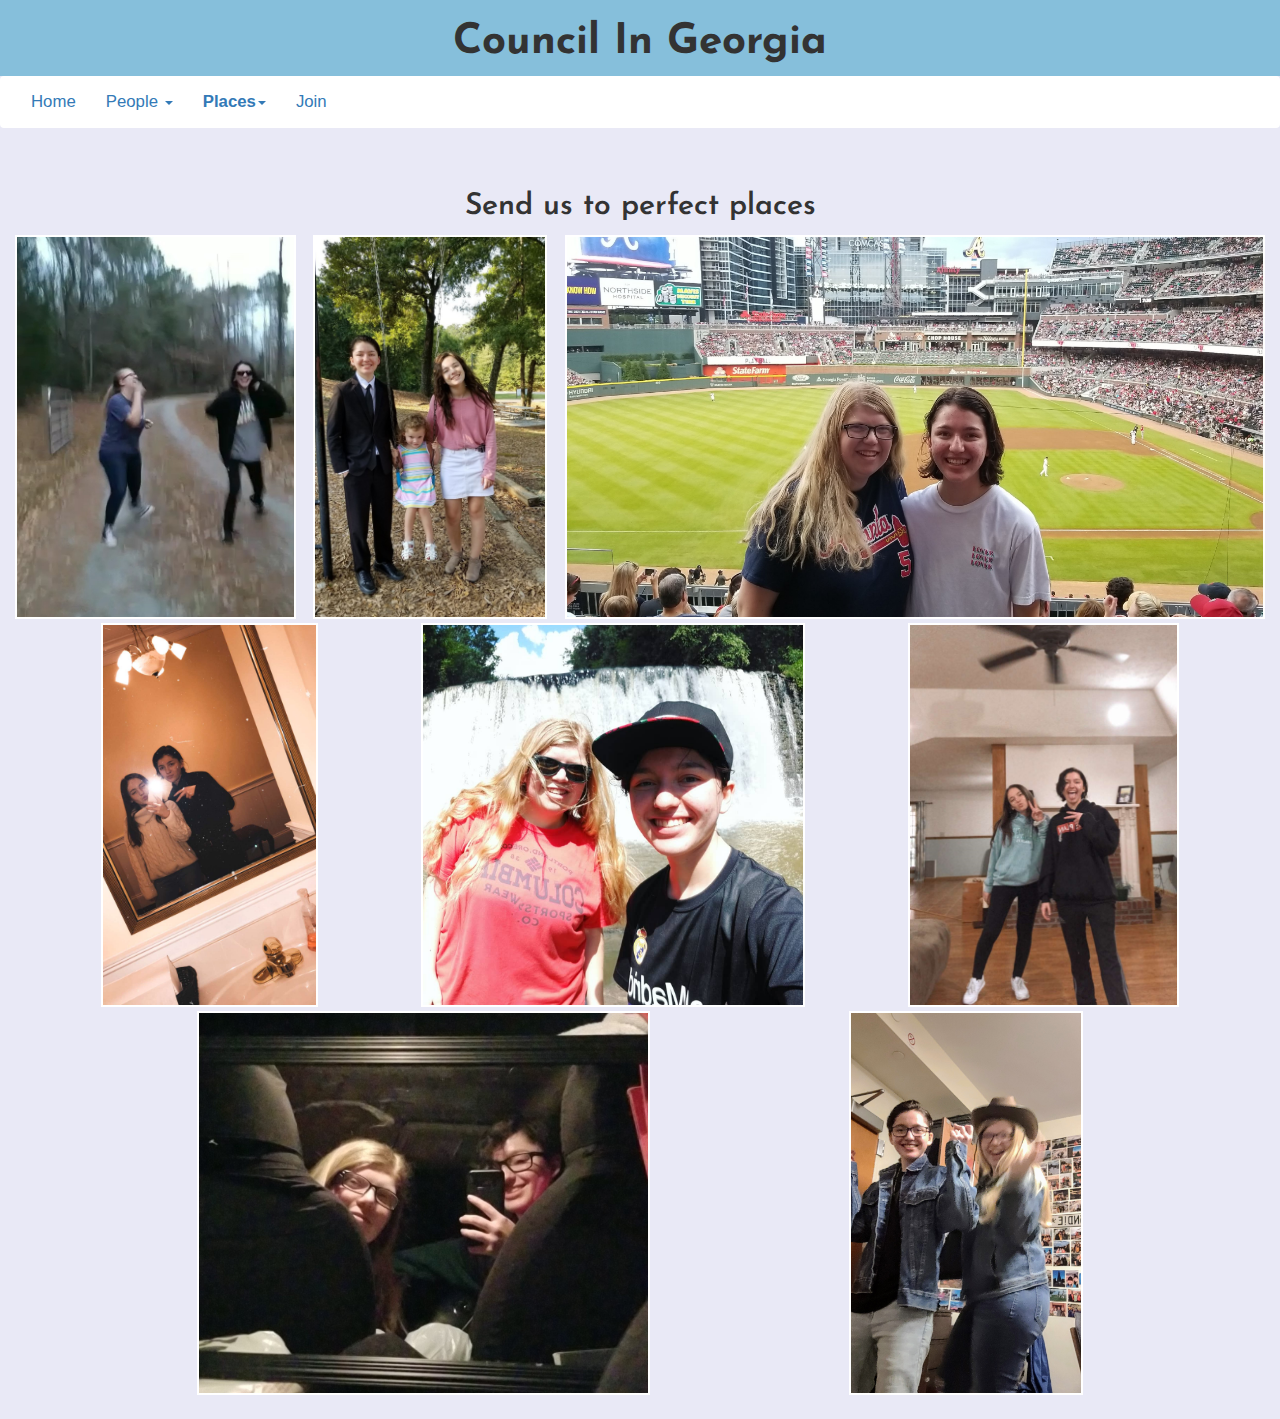
==== georgia.html @ ee3bcdf7 "upload" ====
<!DOCTYPE html>
<html>
  <head>
    <meta charset="utf-8">
    <title>Council In Georgia</title>
    <link href="style.css" rel="stylesheet" type="text/css" />
    <link href="http://fonts.cdnfonts.com/css/bahnschrift" rel="stylesheet">
    <meta name="viewport" content="width=device-width, initial-scale=1">
    <link rel="stylesheet" href="https://maxcdn.bootstrapcdn.com/bootstrap/3.4.1/css/bootstrap.min.css">
    <script src="https://ajax.googleapis.com/ajax/libs/jquery/3.5.1/jquery.min.js"></script>
    <script src="https://maxcdn.bootstrapcdn.com/bootstrap/3.4.1/js/bootstrap.min.js"></script>
    <link rel="preconnect" href="https://fonts.gstatic.com">
    <link href="https://fonts.googleapis.com/css2?family=Josefin+Sans:ital,wght@0,100;0,200;0,300;0,400;0,500;0,600;0,700;1,100;1,200;1,300;1,400;1,500;1,600;1,700&display=swap" rel="stylesheet">
  </head>
  <body class="bg-pink">
    <header class="container-fluid text-center bg-blue">
      <h1>Council In Georgia</h1>
    </header>

    <nav class="navbar bg-white">
      <div class="container-fluid ">
        <ul class="nav navbar-nav">
          <li class="active"><a href="index.html">Home</a></li>
          <li class="dropdown"><a class="dropdown-toggle" data-toggle="dropdown" href="#">People <span class="caret"></span></a>
            <ul class="dropdown-menu">
              <li><a href="halley.html">Halley</a></li>
              <li><a href="layla.html">Layla</a></li>
              <li><a href="natalie.html">Natalie</a></li>
            </ul>
          </li>
          <li class="dropdown"><a class="dropdown-toggle" data-toggle="dropdown" href="#"><b>Places</b><span class="caret"></span></a>
            <ul class="dropdown-menu">
              <li><a href="idaho.html">Idaho</a></li>
              <li><a href="georgia.html"><b>Georgia</b></a></li>
            </ul>
          </li>
          <li><a href="#">Join</a></li>
        </ul>
      </div>
    </nav>
    <content class="container">
      <div class="text-center">
        <h2>Send us to perfect places</h2>
      </div>
      <div class="containerFlex">
        <img class="flexItem" src="images/georgia0.jpg">
        <img class="flexItem" src="images/georgia1.jpg">
        <img class="flexItem" src="images/georgia2.jpg">
        <img class="flexItem" src="images/georgia3.jpg">
        <img class="flexItem" src="images/georgia4.jpg">
        <img class="flexItem" src="images/georgia5.jpg">
        <img class="flexItem" src="images/georgia6.jpg">
        <img class="flexItem" src="images/georgia7.jpg">

      </div>

    </content>
    

    <script src="script.js"></script>
  </body>
</html>
---- style.css ----
body{
  font-family: 'Josefin Sans', sans-serif; 
}
header h1{
  font-family: 'Josefin Sans', sans-serif;
  font-weight: 800;
  font-size: 3em;
}
content h2{
  font-family: 'Josefin Sans', sans-serif;
  font-weight: 600;
  
}
nav{
  font-size: 1.2em;
  font-weight: 300;
}
.bg-blue{
  background-color: #86BFDB;
}
.bg-white{
  background-color: white;
}

.bg-pink{
  background-color: rgba(227, 227, 244, 0.781);
}
content{
  font-family: 'Josefin Sans', sans-serif;
}
content img{
  width: 65%;
  border: 2px solid white;
  max-width: 700px;
}
.row img{
  width: 50%;
}
@media only screen and (min-width: 800px) {
.row img{
  width: 85%;
  }
}
.carousel img{
  width: 100%;
  

}
.carousel{
  width: 50%;
  margin: auto;
}

#show{
  display: none;
}
row h3{
  font-size: 3em;
  font-weight: 200;
}
.containerFlex{
  display: flex;
  flex-wrap: wrap;
  justify-content: space-evenly
}
.flexItem{
  max-height: 30vw;
  margin: 2px;
  width: auto;
  border: 2px solid white;

}
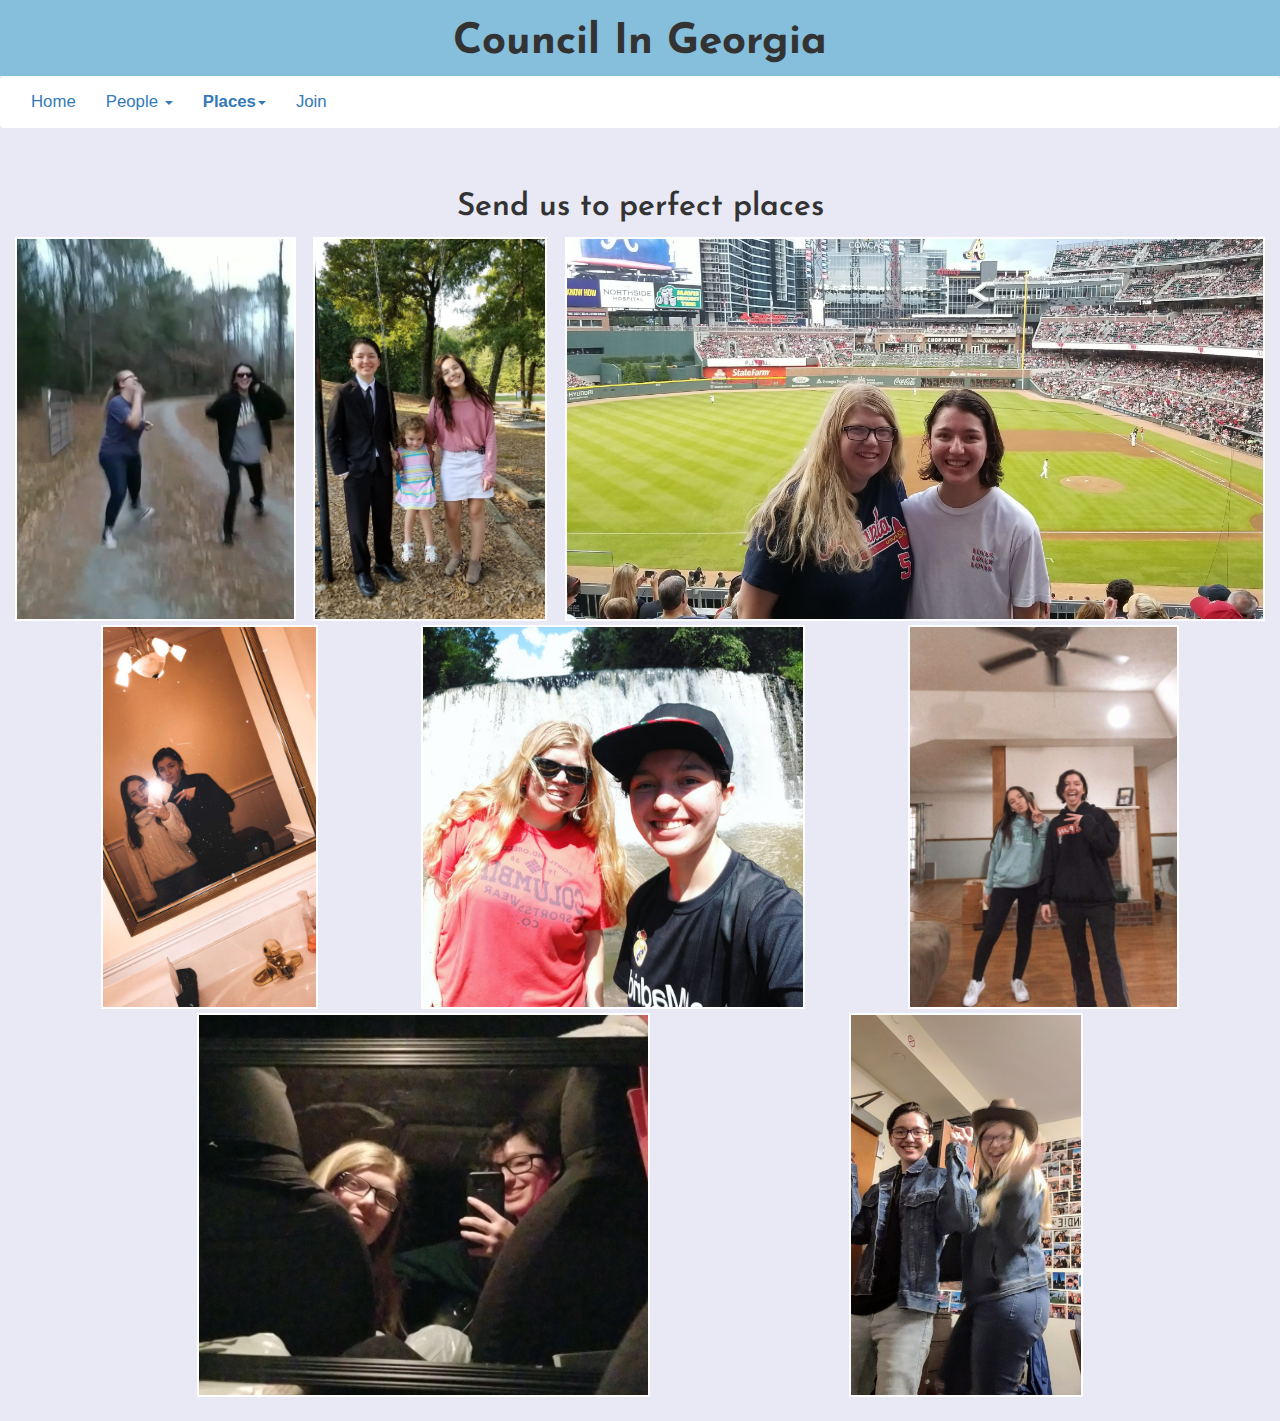
==== commit 3115c067: "join added" ====
--- a/georgia.html
+++ b/georgia.html
@@ -4,6 +4,7 @@
     <meta charset="utf-8">
     <title>Council In Georgia</title>
     <link href="style.css" rel="stylesheet" type="text/css" />
+    <link href="layout.css" rel="stylesheet" type="text/css" />
     <link href="http://fonts.cdnfonts.com/css/bahnschrift" rel="stylesheet">
     <meta name="viewport" content="width=device-width, initial-scale=1">
     <link rel="stylesheet" href="https://maxcdn.bootstrapcdn.com/bootstrap/3.4.1/css/bootstrap.min.css">
@@ -34,7 +35,7 @@
               <li><a href="georgia.html"><b>Georgia</b></a></li>
             </ul>
           </li>
-          <li><a href="#">Join</a></li>
+          <li><a href="join.html">Join</a></li>
         </ul>
       </div>
     </nav>
--- a/style.css
+++ b/style.css
@@ -1,15 +1,20 @@
 body{
   font-family: 'Josefin Sans', sans-serif; 
 }
-header h1{
+header h1{ /*Mobile*/
   font-family: 'Josefin Sans', sans-serif;
   font-weight: 800;
-  font-size: 3em;
+  font-size: 2em;
+}
+@media screen and (min-width: 600px) { /*Desktop*/
+  header h1 {
+    font-size: 3em;
+  }
 }
 content h2{
   font-family: 'Josefin Sans', sans-serif;
   font-weight: 600;
-  
+  font-size: 2.25em;
 }
 nav{
   font-size: 1.2em;
@@ -28,28 +33,6 @@
 content{
   font-family: 'Josefin Sans', sans-serif;
 }
-content img{
-  width: 65%;
-  border: 2px solid white;
-  max-width: 700px;
-}
-.row img{
-  width: 50%;
-}
-@media only screen and (min-width: 800px) {
-.row img{
-  width: 85%;
-  }
-}
-.carousel img{
-  width: 100%;
-  
-
-}
-.carousel{
-  width: 50%;
-  margin: auto;
-}
 
 #show{
   display: none;
@@ -58,15 +41,5 @@
   font-size: 3em;
   font-weight: 200;
 }
-.containerFlex{
-  display: flex;
-  flex-wrap: wrap;
-  justify-content: space-evenly
-}
-.flexItem{
-  max-height: 30vw;
-  margin: 2px;
-  width: auto;
-  border: 2px solid white;
 
-}+
--- a/layout.css
+++ b/layout.css
@@ -0,0 +1,37 @@
+  content img{
+    width: 65%;
+    border: 2px solid white;
+    max-width: 700px;
+  }
+  .row img{
+    width: 50%;
+  }
+  @media only screen and (min-width: 800px) {
+  .row img{
+    width: 85%;
+    }
+  }
+  .carousel img{
+    width: 100%;
+  
+  }
+  .carousel{
+    width: 50%;
+    margin: auto;
+    max-width: 600px;
+  }
+  .containerFlex{
+    display: flex;
+    flex-wrap: wrap;
+    justify-content: space-evenly
+  }
+  .flexItem{
+    max-height: 30vw;
+    margin: 2px;
+    width: auto;
+    border: 2px solid white;
+  }
+  #marginFix{
+    margin-top: -1vw;
+    margin-bottom: 1vw;
+  }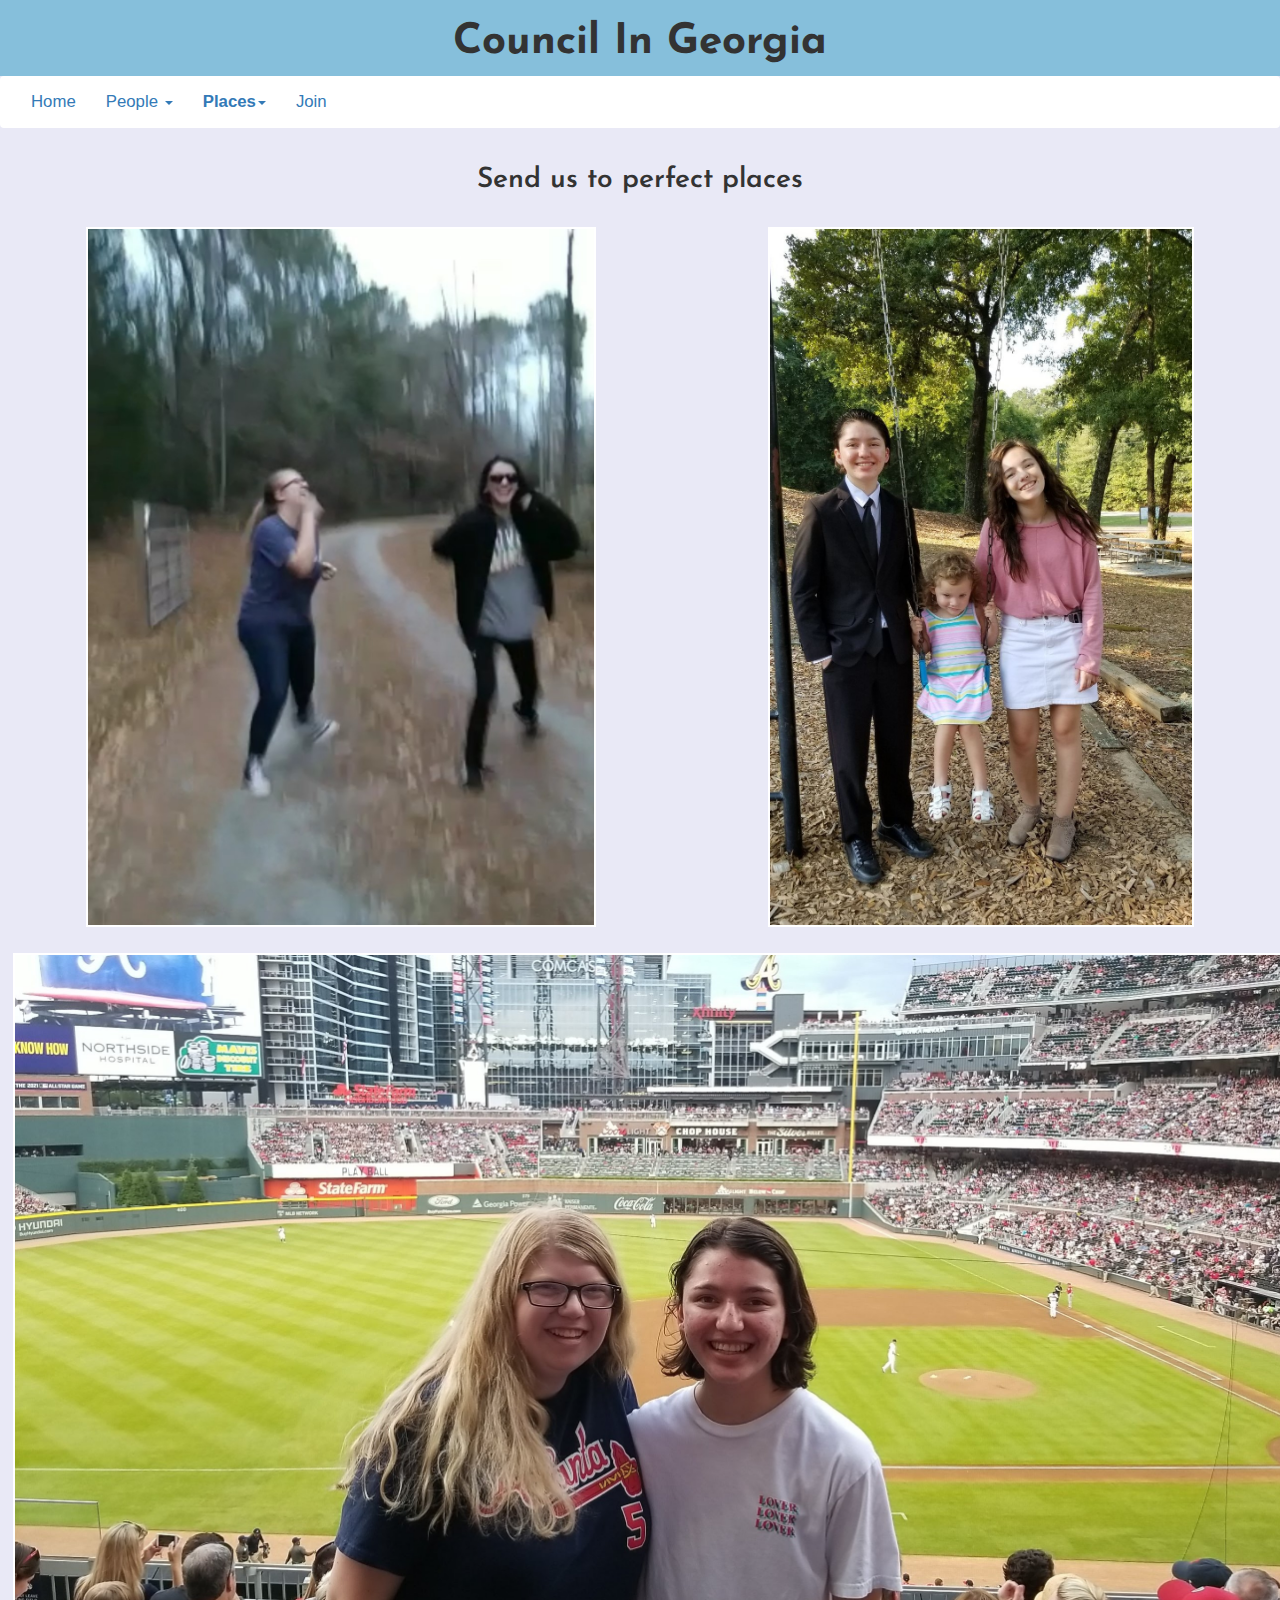
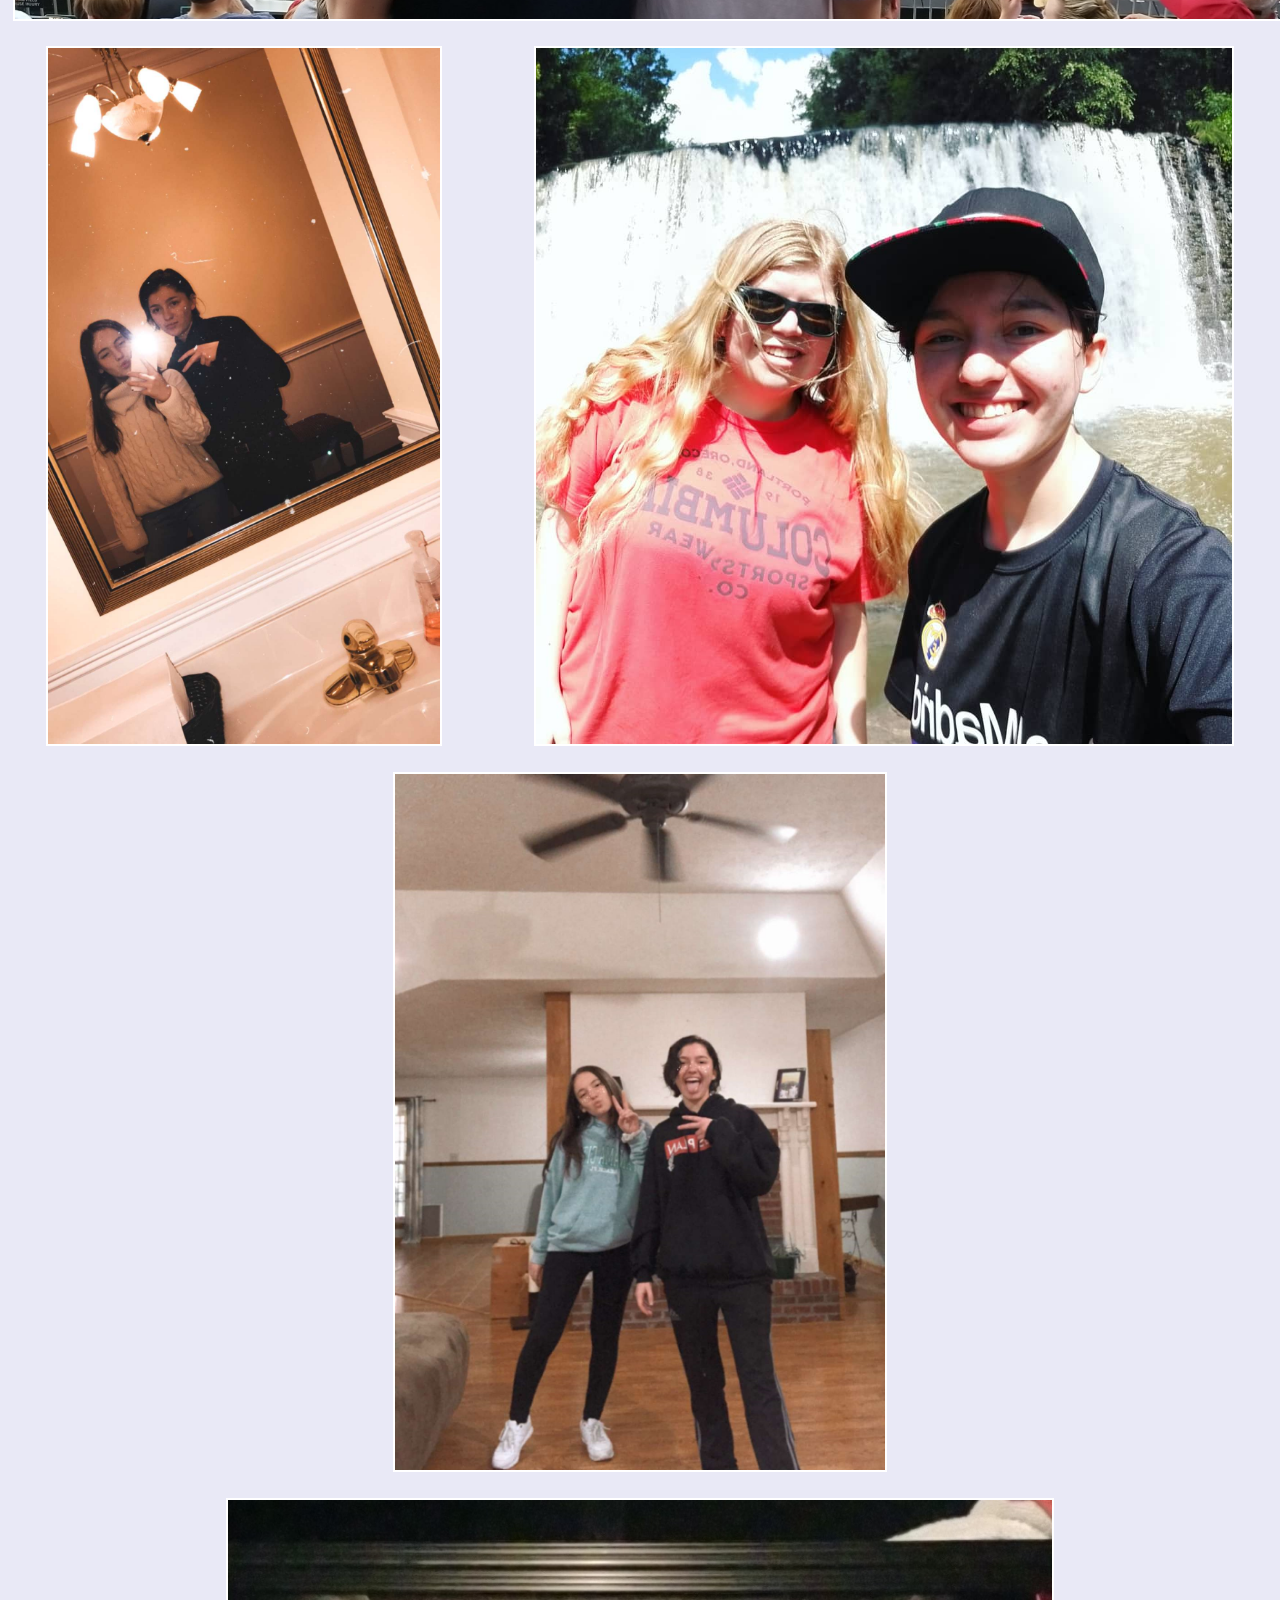
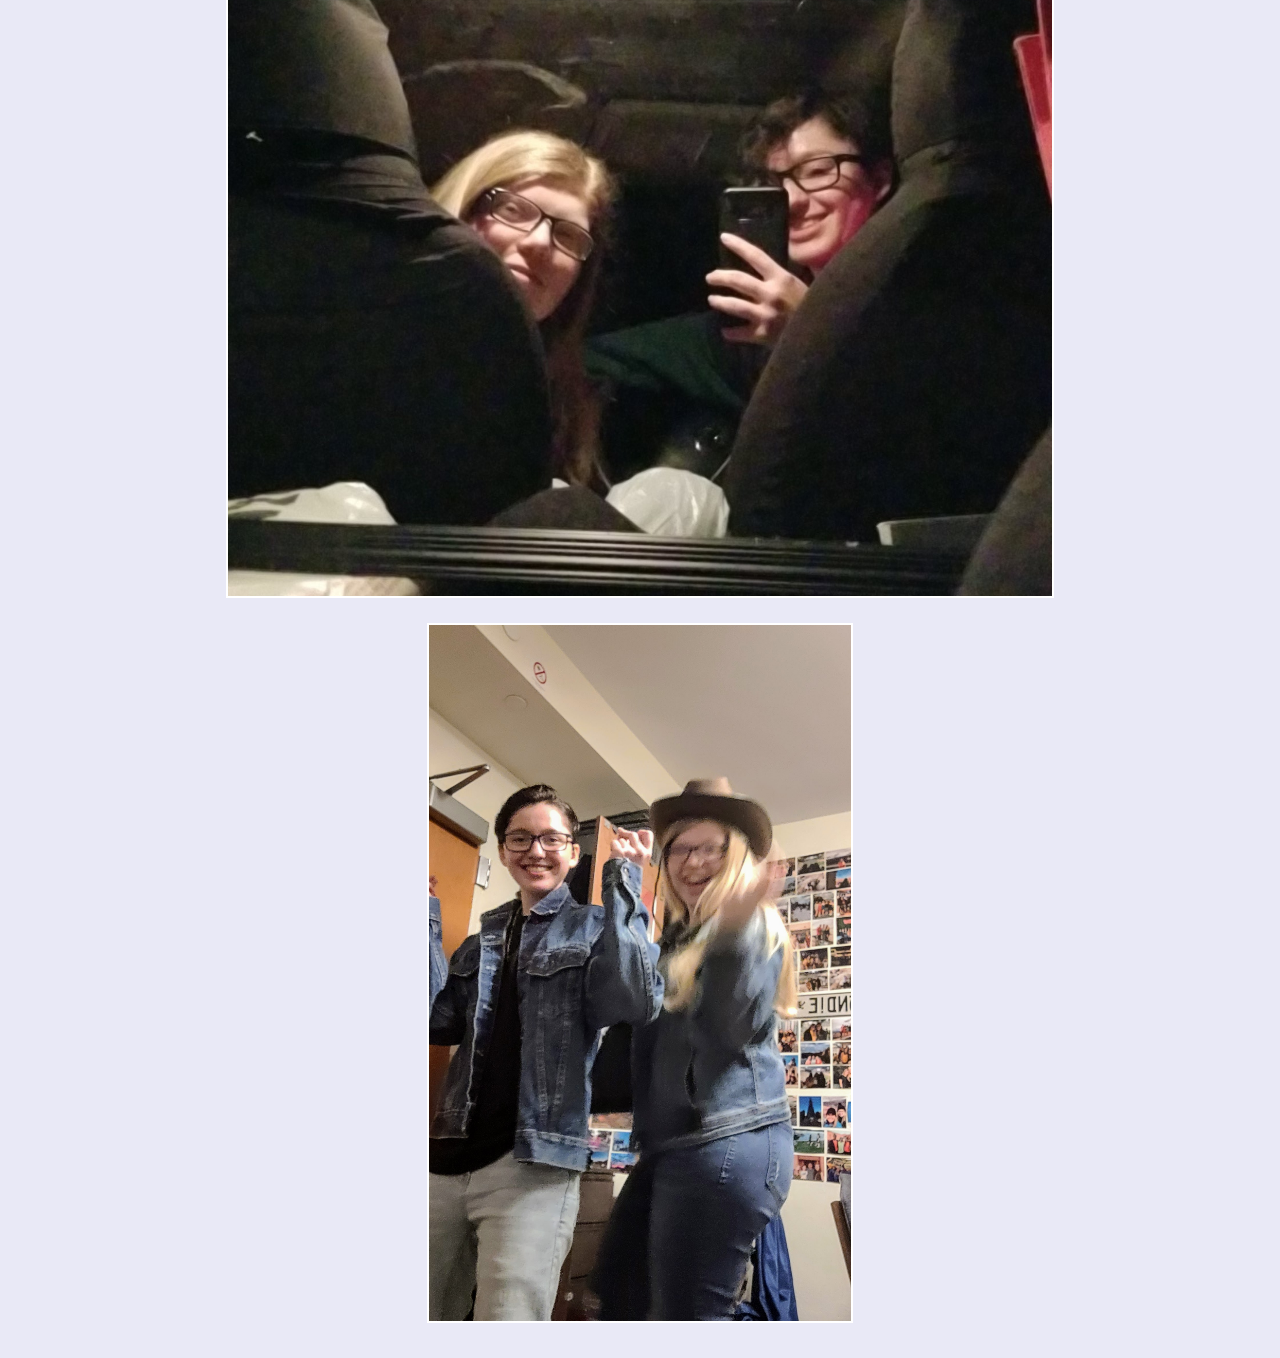
==== commit 4afbf755: "flexbox fix again" ====
--- a/georgia.html
+++ b/georgia.html
@@ -40,7 +40,7 @@
       </div>
     </nav>
     <content class="container">
-      <div class="text-center">
+      <div class="text-center" id="marginFix">
         <h2>Send us to perfect places</h2>
       </div>
       <div class="containerFlex">
--- a/style.css
+++ b/style.css
@@ -15,6 +15,11 @@
   font-family: 'Josefin Sans', sans-serif;
   font-weight: 600;
   font-size: 2.25em;
+}
+@media screen and (min-width: 600px) { /*Desktop*/
+  content h2 {
+    font-size: 2em;
+  }
 }
 nav{
   font-size: 1.2em;
--- a/layout.css
+++ b/layout.css
@@ -23,15 +23,20 @@
   .containerFlex{
     display: flex;
     flex-wrap: wrap;
-    justify-content: space-evenly
+    justify-content: space-around;
+    
   }
   .flexItem{
-    max-height: 30vw;
-    margin: 2px;
-    width: auto;
     border: 2px solid white;
   }
+  content img{
+    align-self: center;
+    max-height: 700px;
+    width: auto;
+    max-width: 100vw;
+    margin: 1vw;
+  }
   #marginFix{
-    margin-top: -1vw;
-    margin-bottom: 1vw;
+    margin-top: -2vw;
+    margin-bottom: 1.5vw;
   }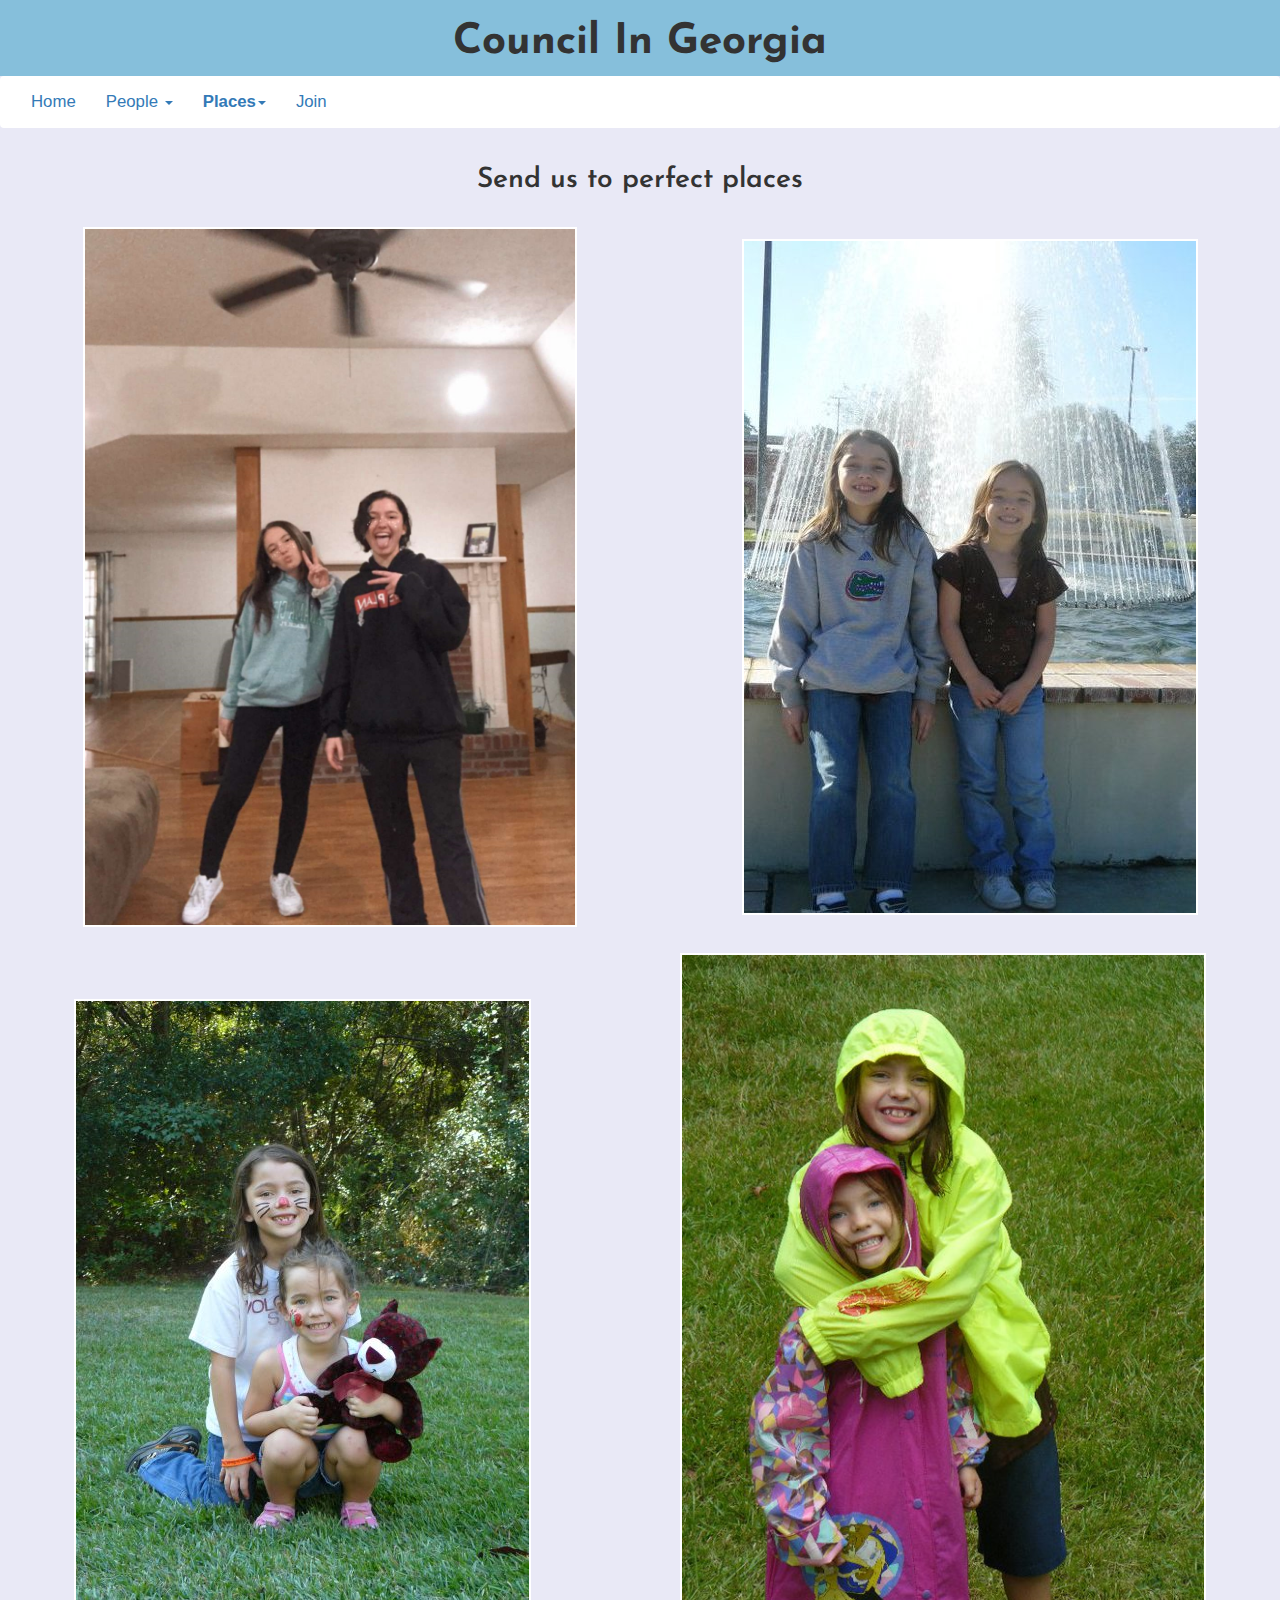
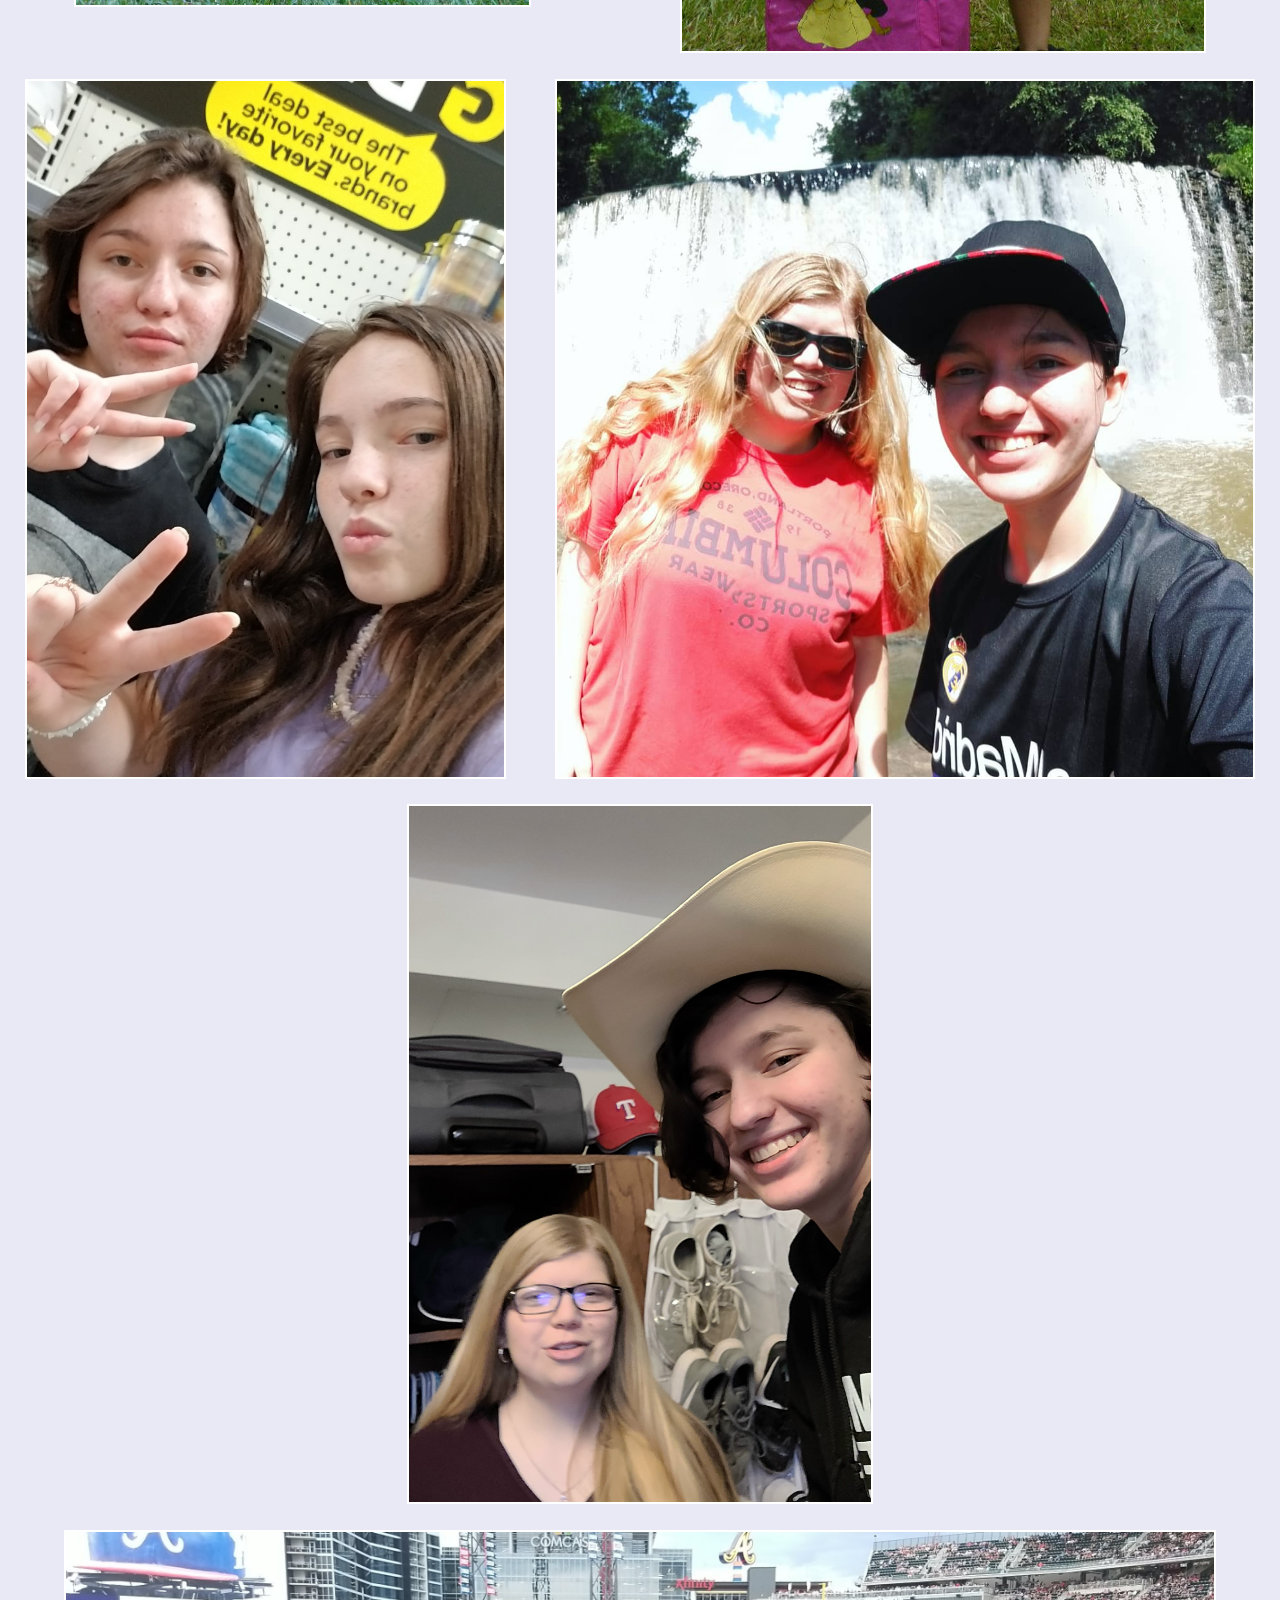
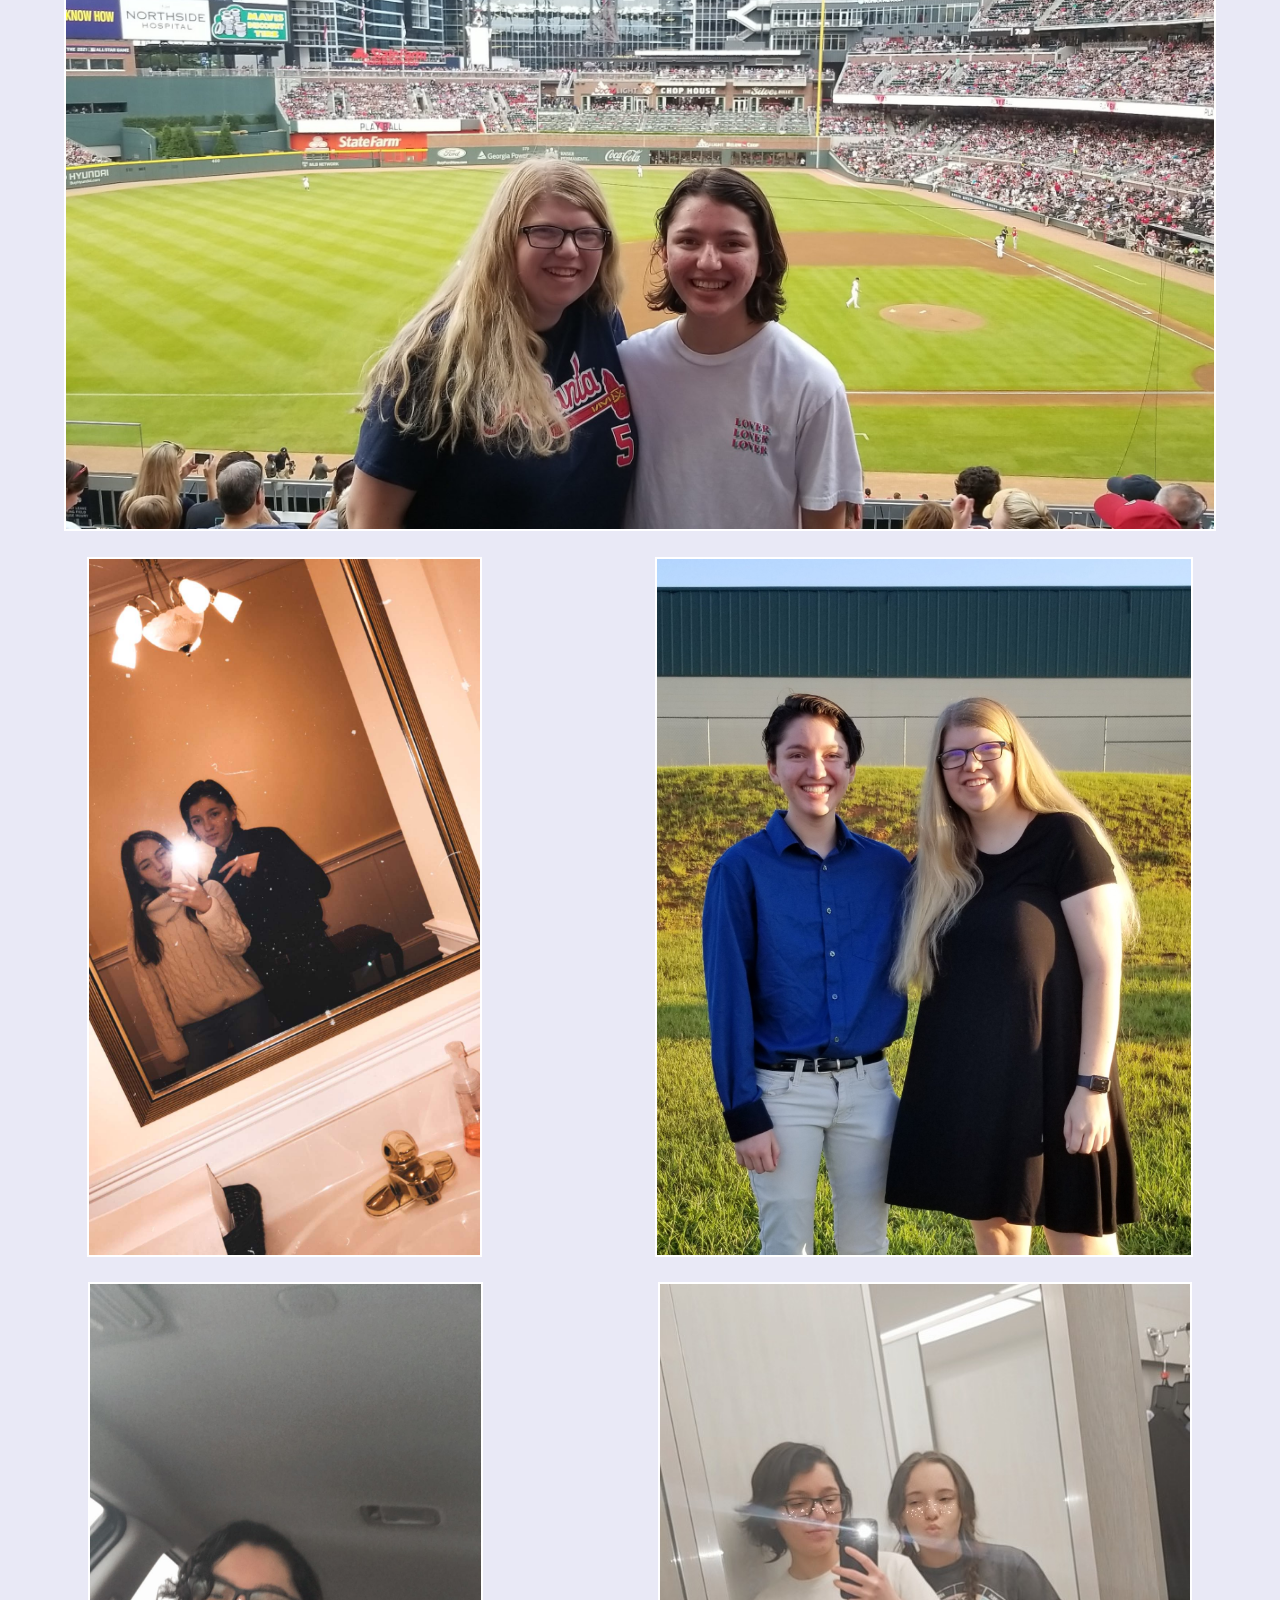
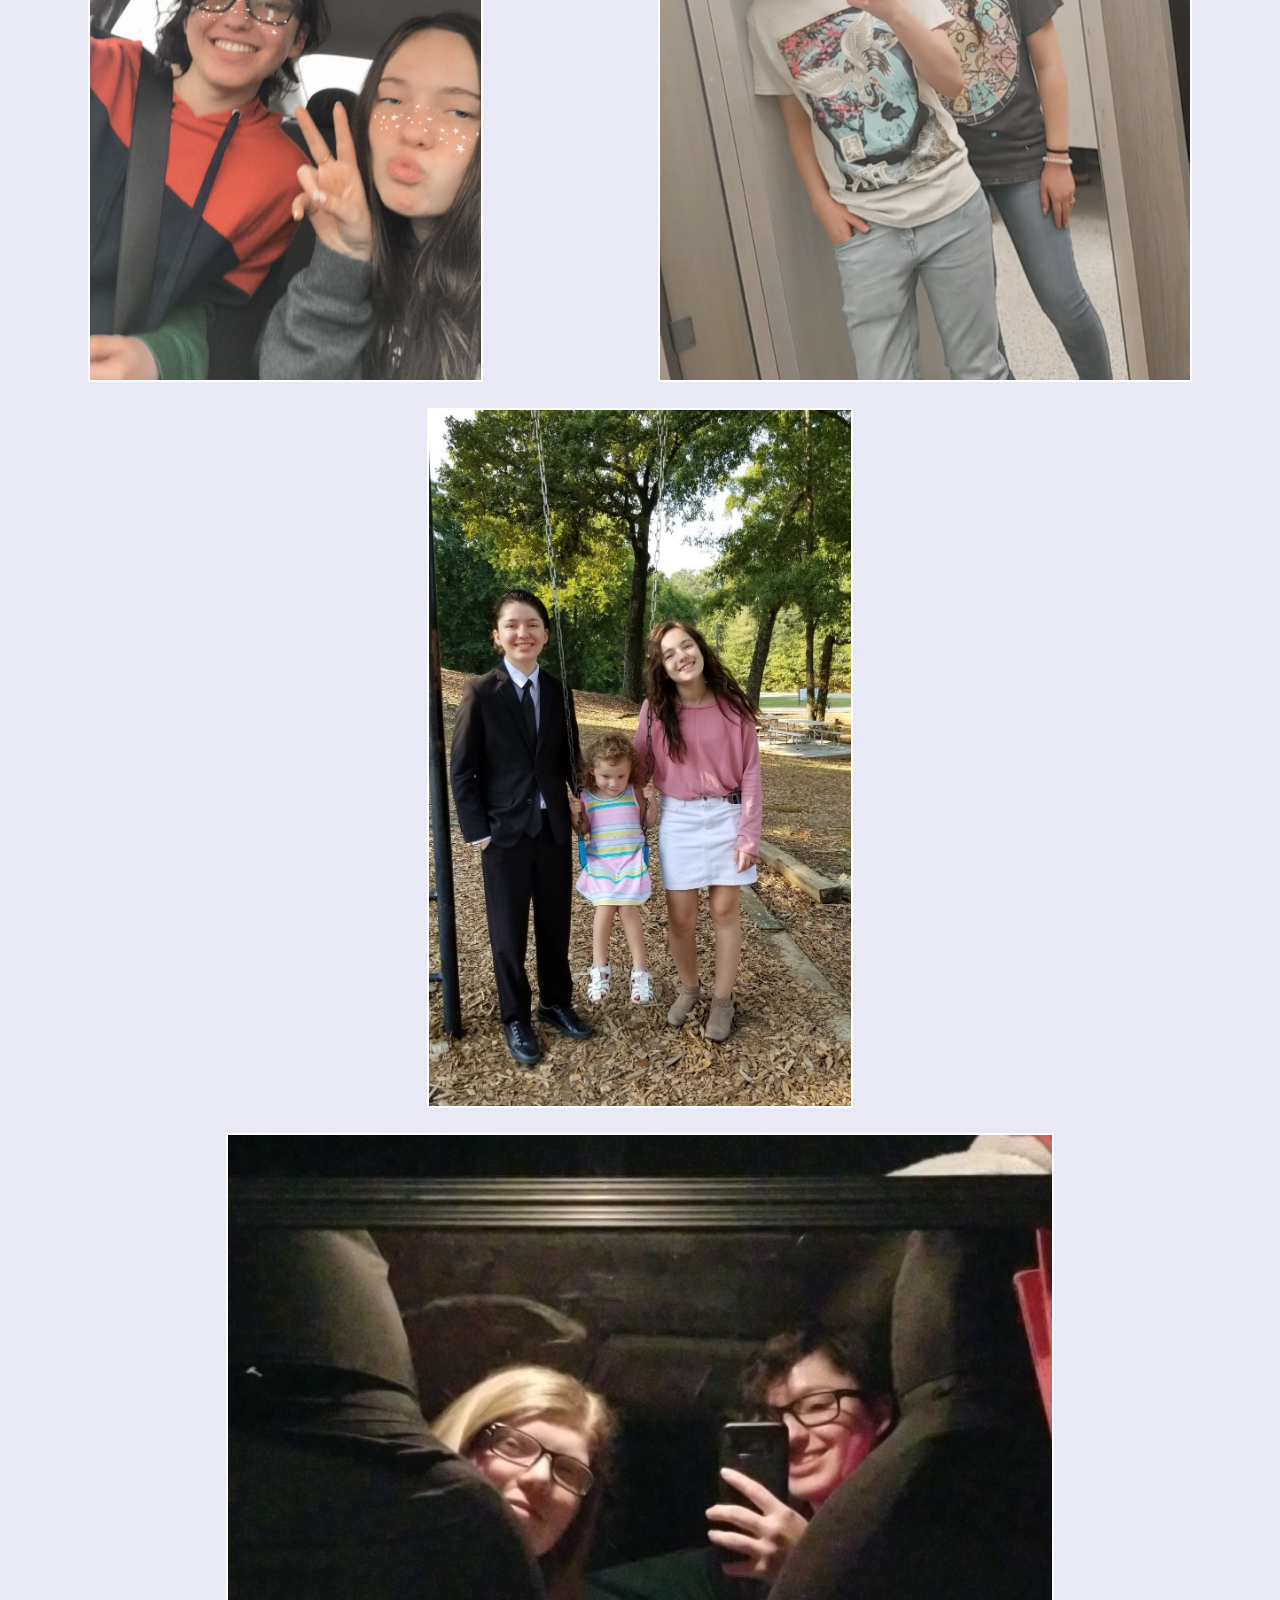
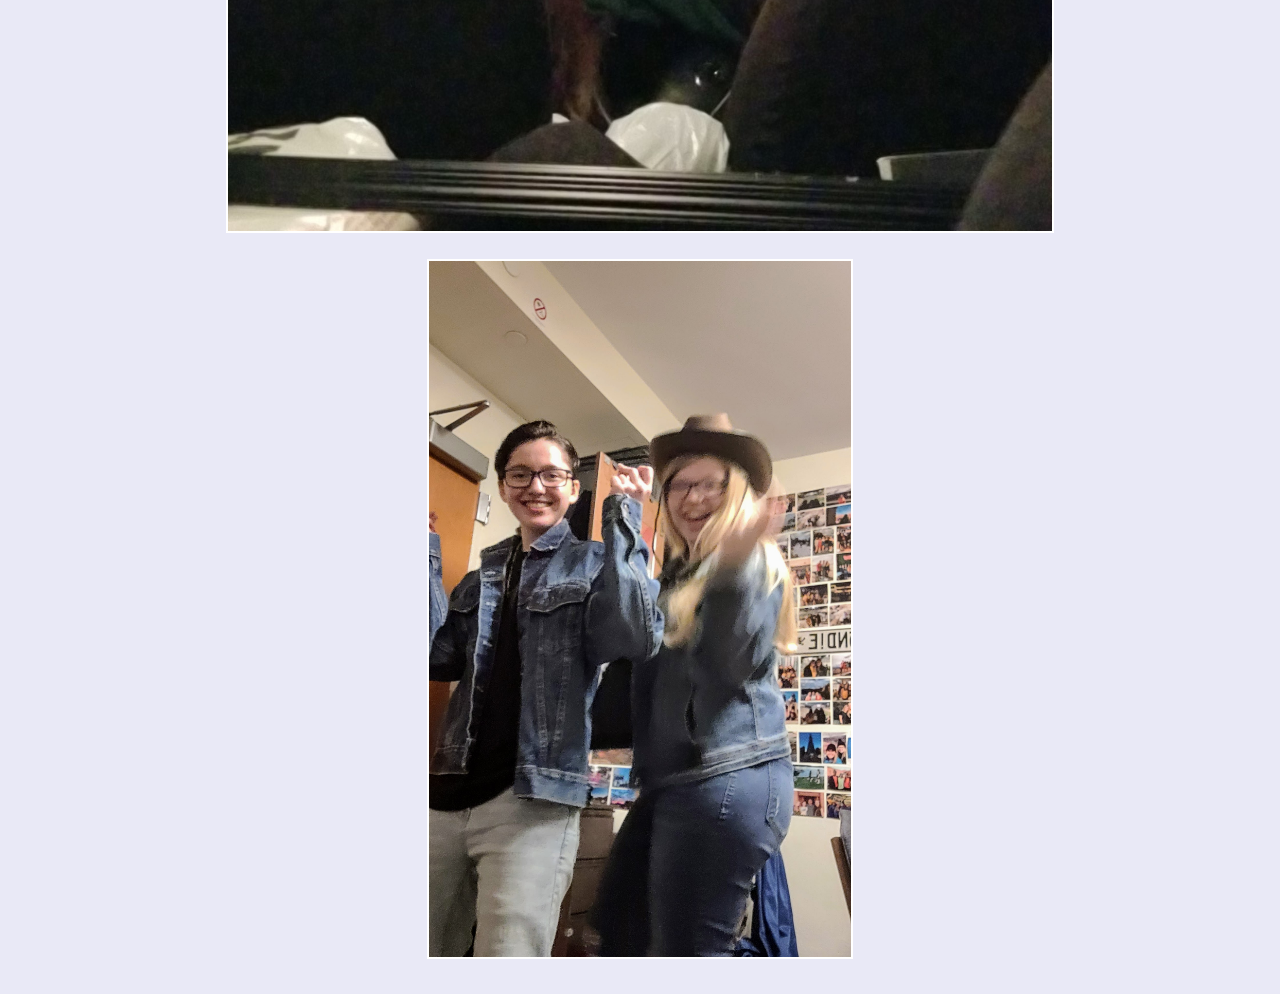
==== commit 02549f1e: "locations" ====
--- a/georgia.html
+++ b/georgia.html
@@ -44,14 +44,22 @@
         <h2>Send us to perfect places</h2>
       </div>
       <div class="containerFlex">
-        <img class="flexItem" src="images/georgia0.jpg">
-        <img class="flexItem" src="images/georgia1.jpg">
+        <img class="flexItem" src="images/georgia5.jpg">
+        <img class="flexItem" src="images/georgia9.jpg">
+        <img class="flexItem" src="images/georgia10.jpg">
+        <img class="flexItem" src="images/georgia11.jpg">
+        <img class="flexItem" src="images/georgia12.jpg">
+        <img class="flexItem" src="images/georgia4.jpg">
+        <img class="flexItem" src="images/georgia13.jpg">
         <img class="flexItem" src="images/georgia2.jpg">
         <img class="flexItem" src="images/georgia3.jpg">
-        <img class="flexItem" src="images/georgia4.jpg">
-        <img class="flexItem" src="images/georgia5.jpg">
+        <img class="flexItem" src="images/georgia14.jpg">
+        <img class="flexItem" src="images/georgia15.jpg">
+        <img class="flexItem" src="images/georgia16.jpg">
+        <img class="flexItem" src="images/georgia1.jpg">
         <img class="flexItem" src="images/georgia6.jpg">
         <img class="flexItem" src="images/georgia7.jpg">
+        
 
       </div>
 
--- a/style.css
+++ b/style.css
@@ -19,6 +19,17 @@
 @media screen and (min-width: 600px) { /*Desktop*/
   content h2 {
     font-size: 2em;
+  }
+}
+content h3{ /*Mobile*/
+  font-weight: 300;
+  font-size: 1em;
+}
+@media screen and (min-width: 600px) { /*Desktop*/
+  content h3 {
+    font-size: 1.5em;
+    font-weight: 200;
+
   }
 }
 nav{
--- a/layout.css
+++ b/layout.css
@@ -13,6 +13,7 @@
   }
   .carousel img{
     width: 100%;
+    margin: auto;
   
   }
   .carousel{
@@ -33,10 +34,15 @@
     align-self: center;
     max-height: 700px;
     width: auto;
-    max-width: 100vw;
+    max-width: 90vw;
     margin: 1vw;
   }
   #marginFix{
     margin-top: -2vw;
     margin-bottom: 1.5vw;
+  }
+
+  form{
+      width: 90vw;
+      margin: auto;
   }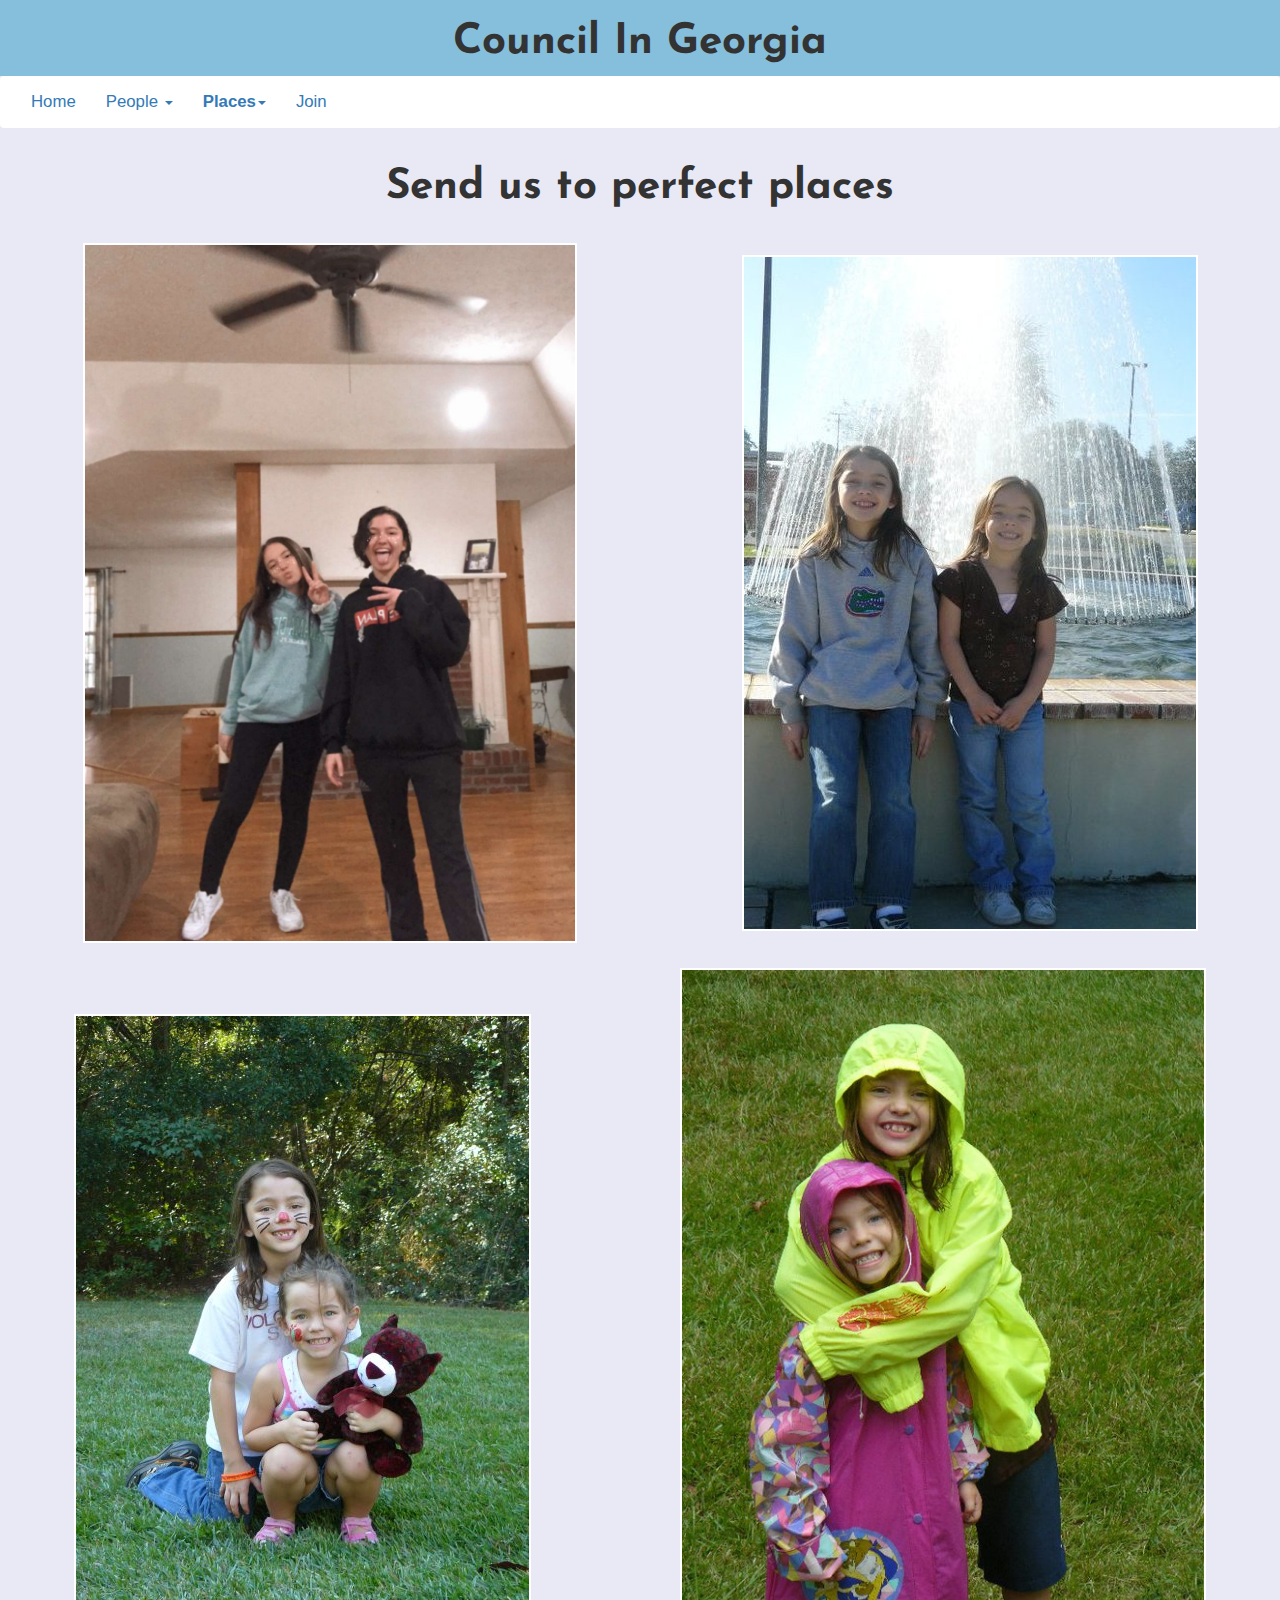
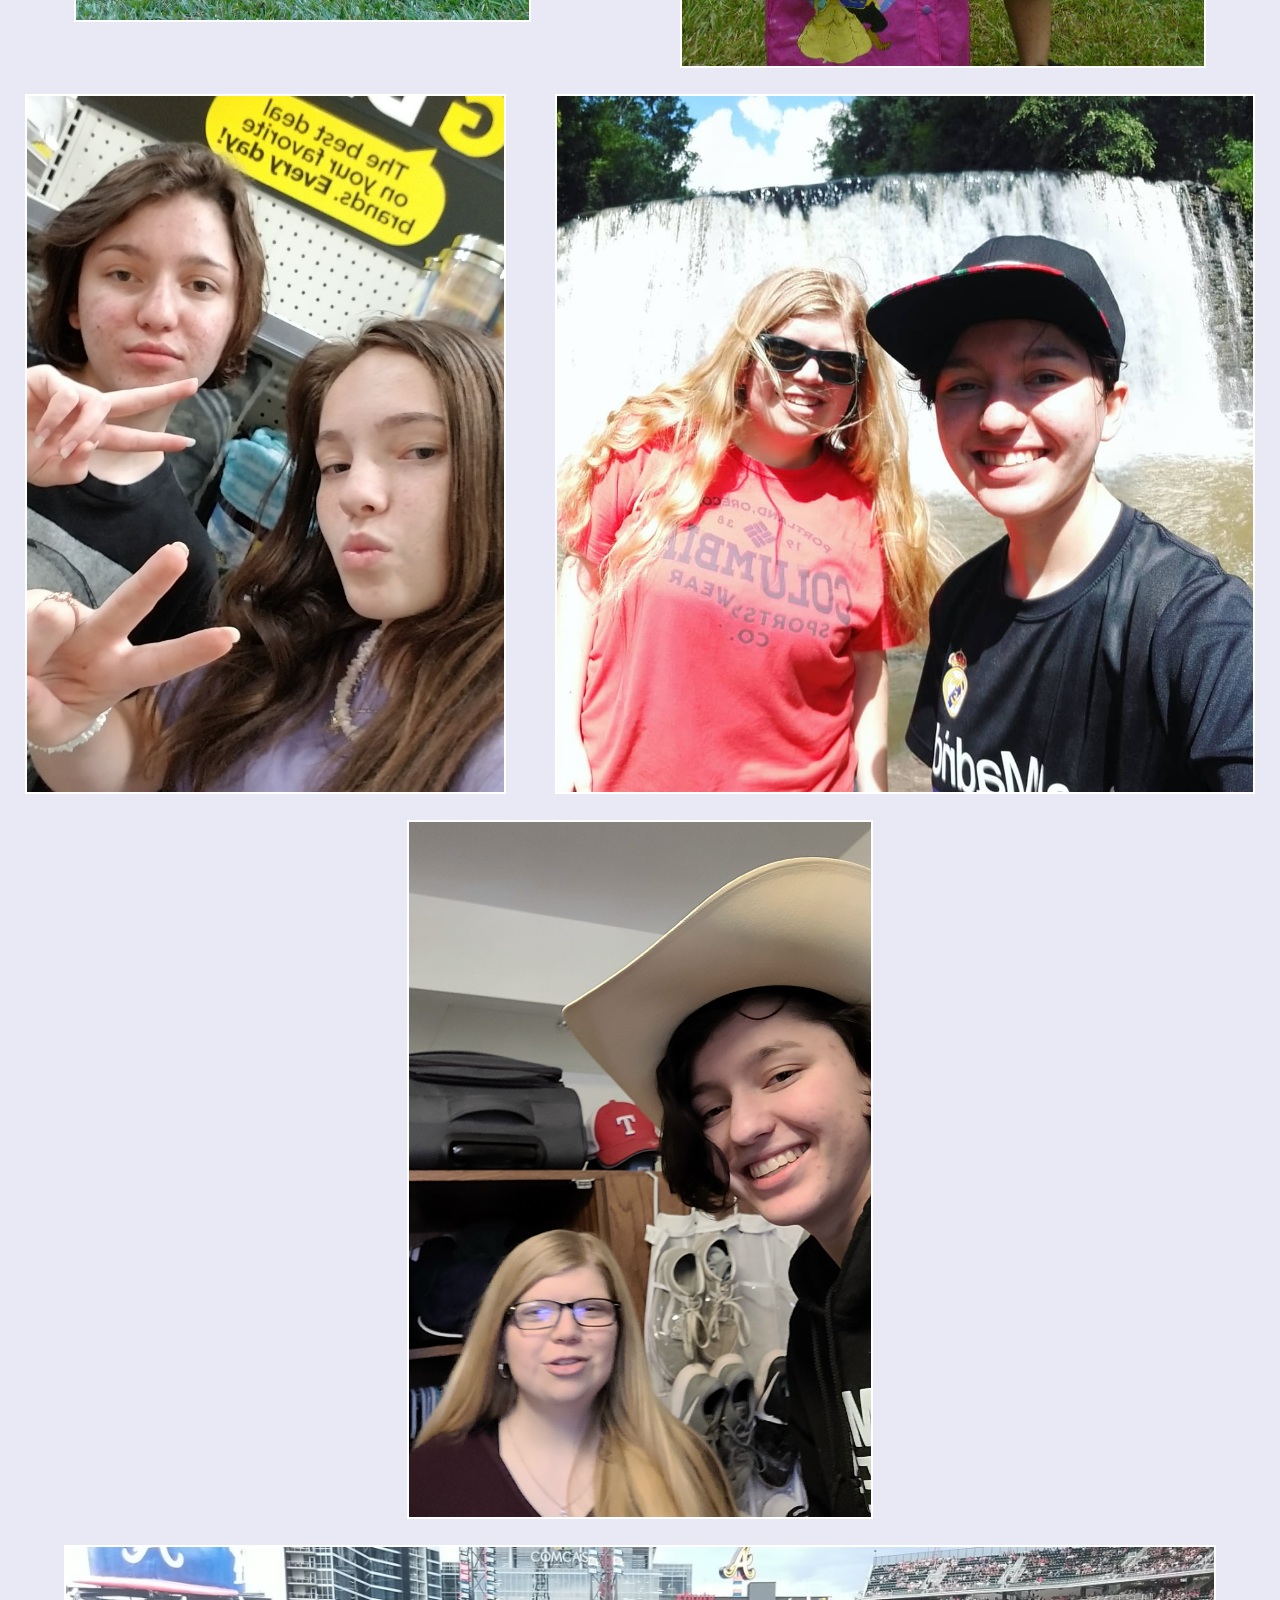
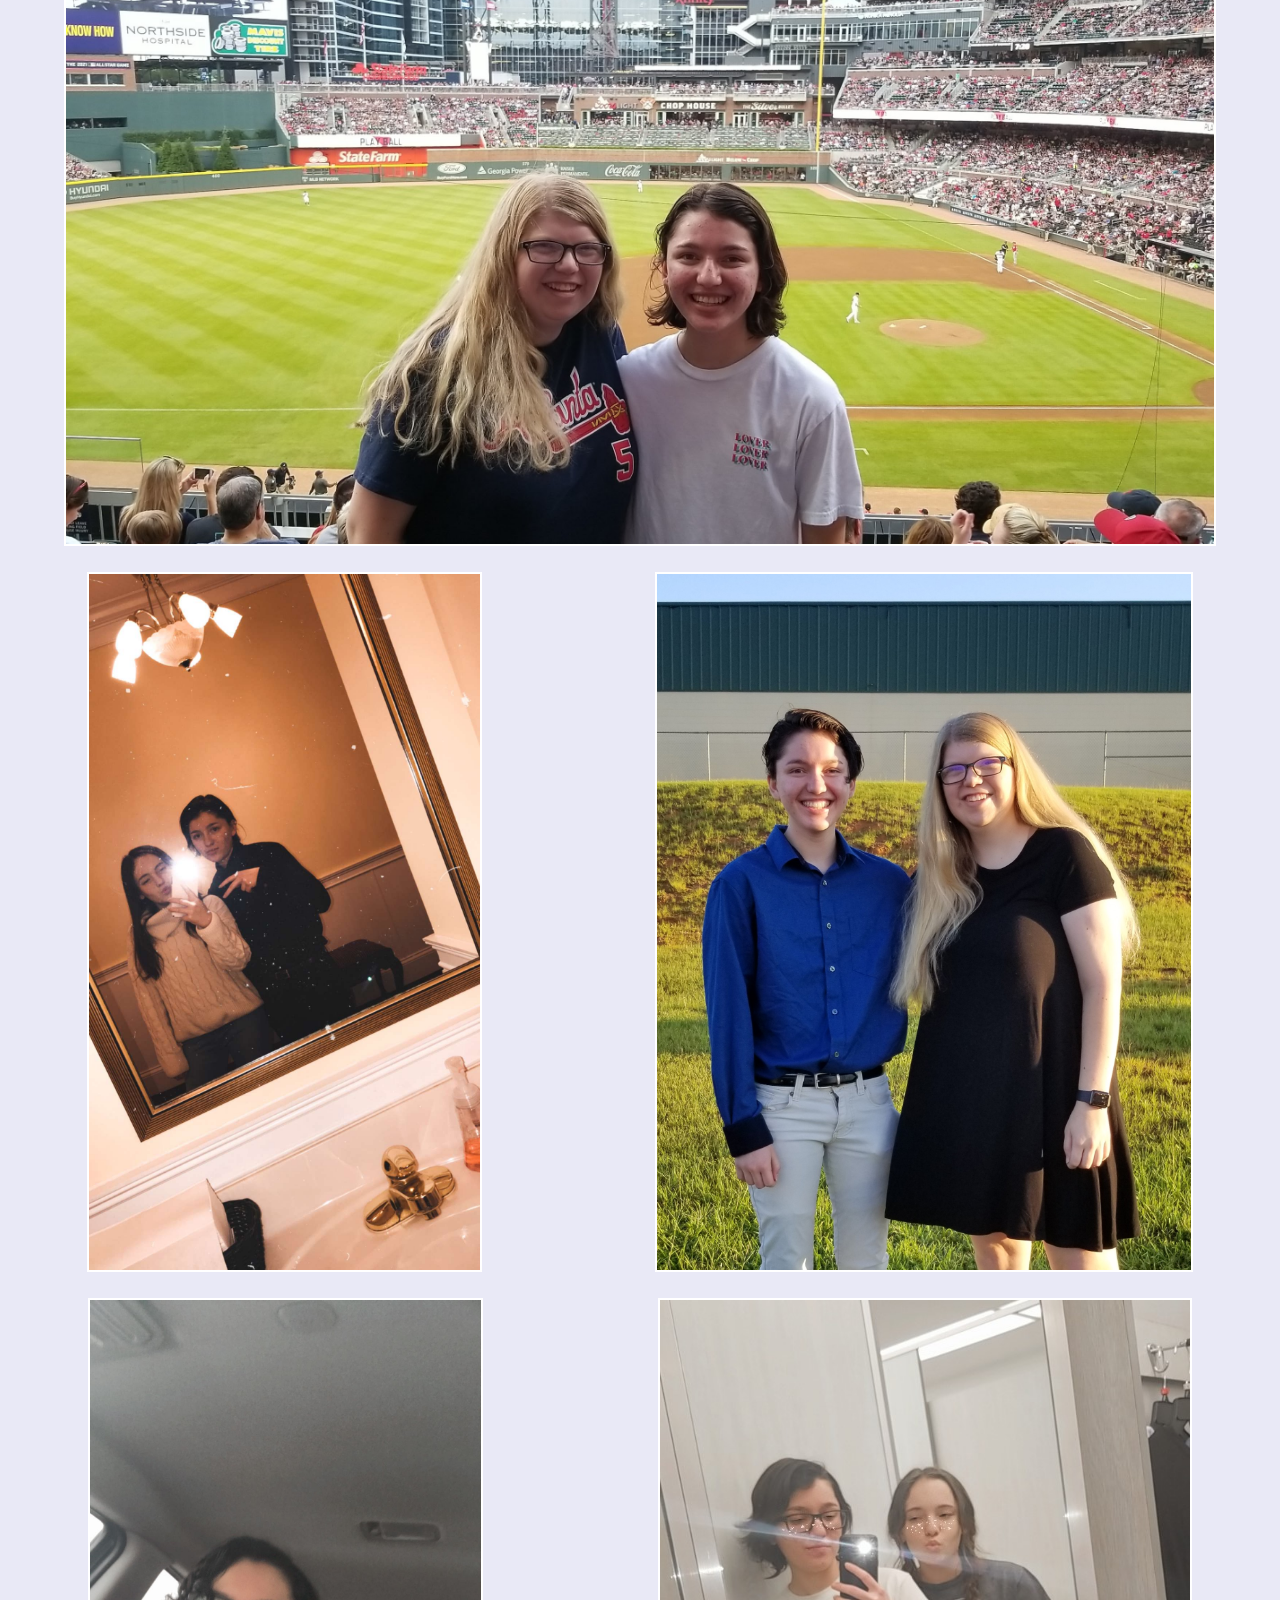
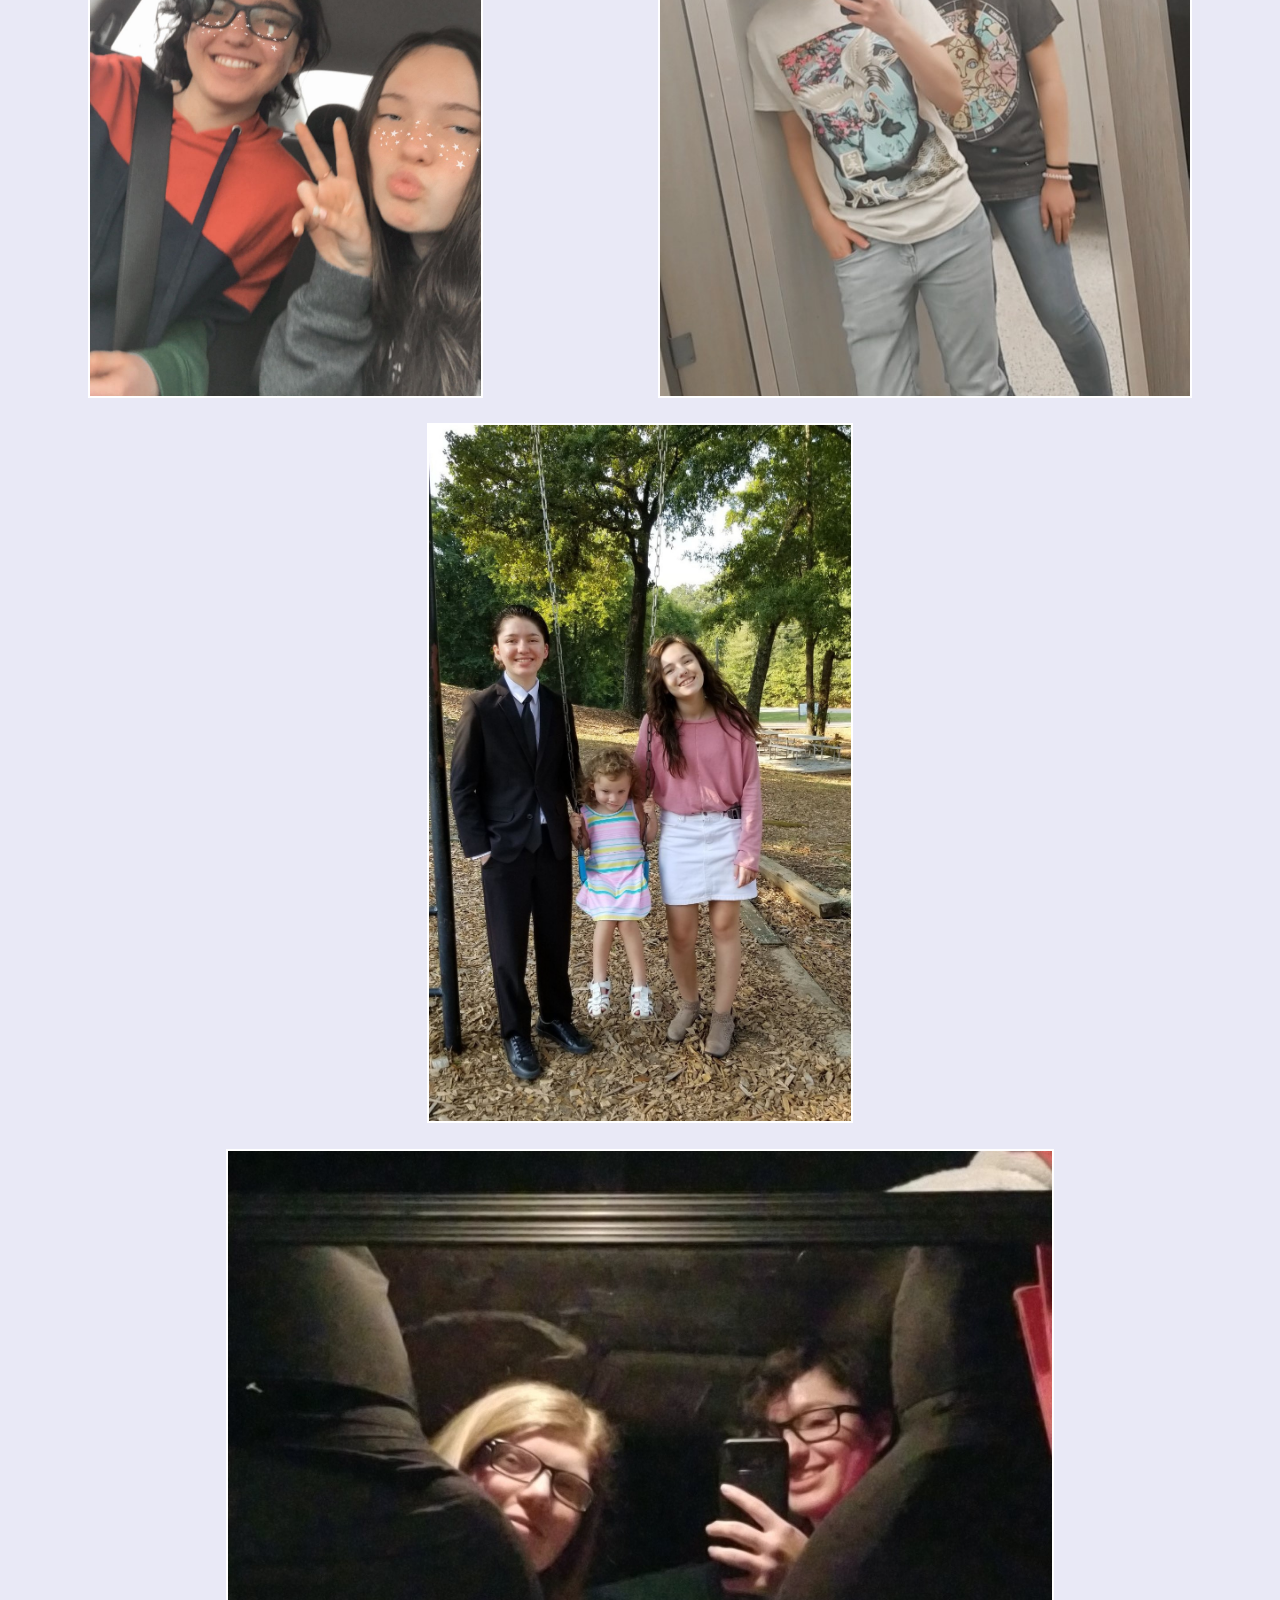
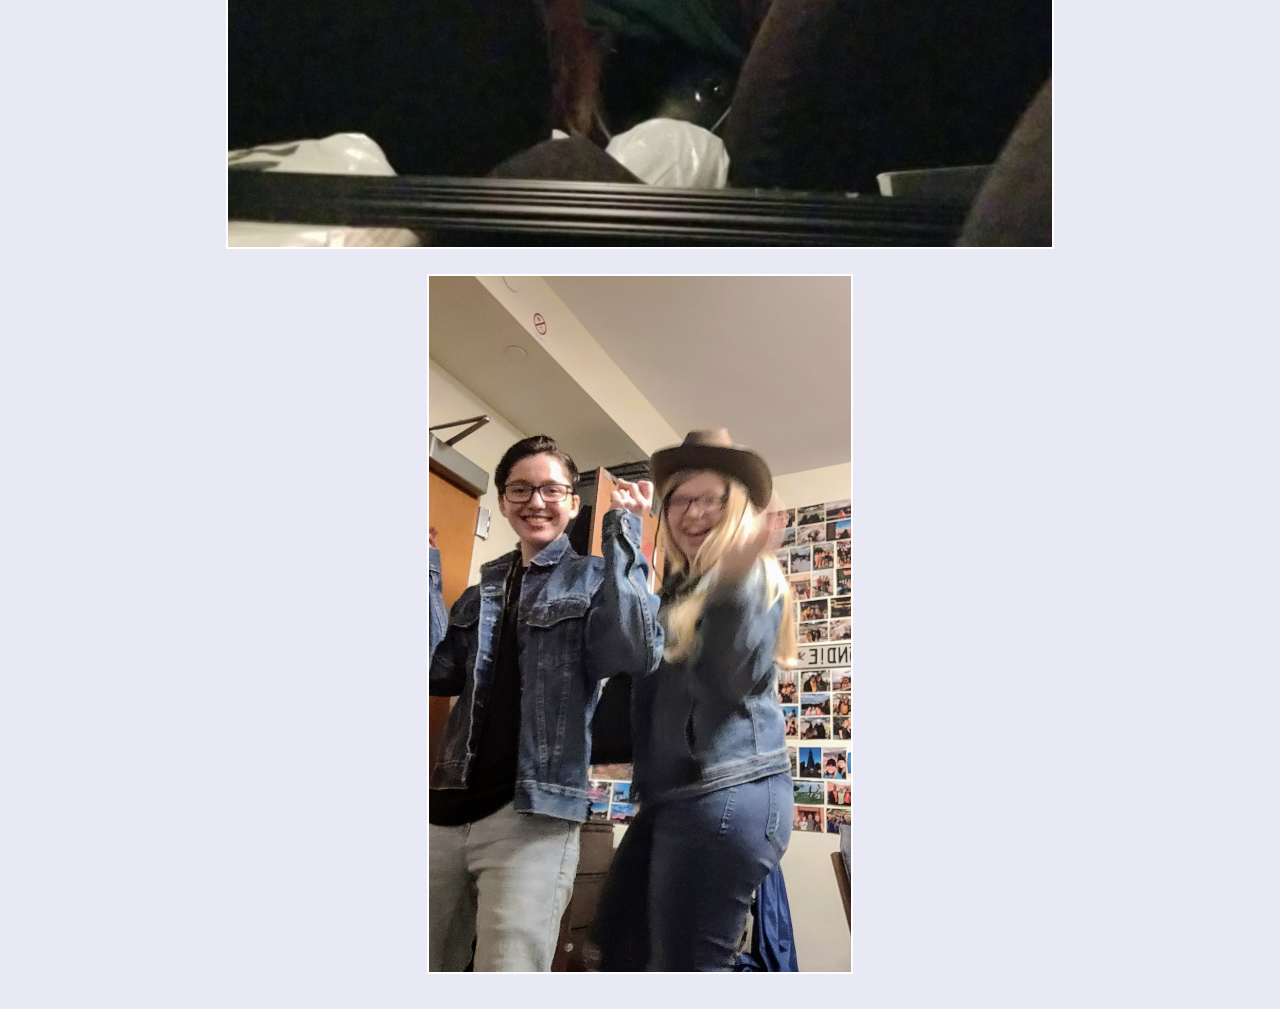
==== commit 33f86a25: "WA-ARIA" ====
--- a/georgia.html
+++ b/georgia.html
@@ -1,5 +1,5 @@
 <!DOCTYPE html>
-<html>
+<html lang="en">
   <head>
     <meta charset="utf-8">
     <title>Council In Georgia</title>
@@ -44,23 +44,21 @@
         <h2>Send us to perfect places</h2>
       </div>
       <div class="containerFlex">
-        <img class="flexItem" src="images/georgia5.jpg">
-        <img class="flexItem" src="images/georgia9.jpg">
-        <img class="flexItem" src="images/georgia10.jpg">
-        <img class="flexItem" src="images/georgia11.jpg">
-        <img class="flexItem" src="images/georgia12.jpg">
-        <img class="flexItem" src="images/georgia4.jpg">
-        <img class="flexItem" src="images/georgia13.jpg">
-        <img class="flexItem" src="images/georgia2.jpg">
-        <img class="flexItem" src="images/georgia3.jpg">
-        <img class="flexItem" src="images/georgia14.jpg">
-        <img class="flexItem" src="images/georgia15.jpg">
-        <img class="flexItem" src="images/georgia16.jpg">
-        <img class="flexItem" src="images/georgia1.jpg">
-        <img class="flexItem" src="images/georgia6.jpg">
-        <img class="flexItem" src="images/georgia7.jpg">
-        
-
+        <img class="flexItem" src="images/georgia5.jpg" alt="Halley and Layla holding up hand peace signs in a house">
+        <img class="flexItem" src="images/georgia9.jpg" alt="Young Halley and Layla sitting in front of a water fountain">
+        <img class="flexItem" src="images/georgia10.jpg" alt="Young Halley and Layla with halloween face makeup sitting outside">
+        <img class="flexItem" src="images/georgia11.jpg" alt="Young Halley and Layla outside in bright neon rain jackets">
+        <img class="flexItem" src="images/georgia12.jpg" alt="Halley and Layla taking a selfie in a store">
+        <img class="flexItem" src="images/georgia4.jpg" alt="Halley and Natalie standing in front of a waterfall">
+        <img class="flexItem" src="images/georgia13.jpg" alt="Halley with a cowboy hat on and Natalie taking a selfie">
+        <img class="flexItem" src="images/georgia2.jpg" alt="Halley and Natalie at a baseball game">
+        <img class="flexItem" src="images/georgia3.jpg" alt="Halley and Layla dressed up posing in a mirror">
+        <img class="flexItem" src="images/georgia14.jpg" alt="Halley and Natalie dressed up standing outside">
+        <img class="flexItem" src="images/georgia15.jpg" alt="Halley and Layla taking a selfie in the car">
+        <img class="flexItem" src="images/georgia16.jpg" alt="Halley and Layla in another store mirror">
+        <img class="flexItem" src="images/georgia1.jpg" alt="Halley in a suit, Layla dressed up, and young cousin on a swing outside">
+        <img class="flexItem" src="images/georgia6.jpg" alt="Halley and Natalie taking a mirror picture in a car">
+        <img class="flexItem" src="images/georgia7.jpg" alt="Halley and Natalie dancing with jean jackets and a cowboy hat">
       </div>
 
     </content>
--- a/style.css
+++ b/style.css
@@ -1,5 +1,7 @@
+
 body{
   font-family: 'Josefin Sans', sans-serif; 
+  min-height: 100vh;
 }
 header h1{ /*Mobile*/
   font-family: 'Josefin Sans', sans-serif;
@@ -11,25 +13,73 @@
     font-size: 3em;
   }
 }
-content h2{
+content h2{ /*mobile*/
   font-family: 'Josefin Sans', sans-serif;
-  font-weight: 600;
-  font-size: 2.25em;
+  font-weight: 700;
+  font-size: 2em;
 }
 @media screen and (min-width: 600px) { /*Desktop*/
   content h2 {
+    font-size: 3em;
+  }
+}
+.carousel-caption h3{ /*Mobile*/
+  font-weight: 400;
+  font-size: 1.5em;
+}
+@media screen and (min-width: 600px) { /*Desktop*/
+.carousel-caption h3 {
+    font-size: 1.75em;
+  }
+}
+content h3{ /*Mobile*/
+  font-weight: 400;
+  font-size: 2em;
+  padding-bottom: 1vh;
+  margin-top: 1vh;
+
+}
+@media screen and (min-width: 600px) { /*Desktop*/
+content h3 {
+    font-size: 2em;
+    
+  }
+}
+content p{
+  font-family: 'Josefin Sans', sans-serif;
+  font-weight: 300;
+  font-size: 1.4em;
+}
+@media screen and (min-width: 600px) { /*Desktop*/
+  content p {
     font-size: 2em;
   }
 }
-content h3{ /*Mobile*/
+content ul{
+  font-family: 'Josefin Sans', sans-serif;
   font-weight: 300;
-  font-size: 1em;
+  font-size: 1.4em;
+  padding-left: 0;
+  padding-top: 1%;
+  padding-bottom: 1%;
+  list-style: none;
+  border-radius: 2px;
+  margin-left: 2vw;
+  margin-right: 2vw;
 }
 @media screen and (min-width: 600px) { /*Desktop*/
-  content h3 {
-    font-size: 1.5em;
-    font-weight: 200;
-
+  content ul {
+    font-size: 2em;
+    margin-left: 5vw;
+    margin-right: 5vw;
+  }
+}
+content li{
+  padding: 1.2vw;
+}
+@media screen and (min-width: 600px) { /*Desktop*/
+  content li {
+    padding: .75vw;
   }
 }
 nav{
@@ -52,10 +102,21 @@
 
 #show{
   display: none;
+  padding-top: 20px;
 }
-row h3{
-  font-size: 3em;
-  font-weight: 200;
+#mainPic{
+  width: 73vw;
 }
-
-
+#buttonHide{ /*mobile*/
+  font-size: 1.2em;
+  min-width: 8%;
+}
+@media screen and (min-width: 600px) { /*Desktop*/
+  #buttonHide {
+    font-size: 1.5em;
+  }
+}
+.quote{
+  font-style: italic;
+  font-weight: 300;
+}
--- a/layout.css
+++ b/layout.css
@@ -3,10 +3,10 @@
     border: 2px solid white;
     max-width: 700px;
   }
-  .row img{
+  .row img{ /*Mobile*/
     width: 50%;
   }
-  @media only screen and (min-width: 800px) {
+  @media only screen and (min-width: 800px) { /*Desktop*/
   .row img{
     width: 85%;
     }
@@ -14,13 +14,23 @@
   .carousel img{
     width: 100%;
     margin: auto;
+    align-self: stretch;
+    max-height: none;
+
   
   }
-  .carousel{
-    width: 50%;
+  .carousel{ /*Mobile*/
     margin: auto;
-    max-width: 600px;
+    width: 80%;
+    
+
   }
+  @media only screen and (min-width: 800px) { /*Desktop*/
+    .carousel{
+      width: 45%;
+      max-width: 1000px;
+      }
+    }
   .containerFlex{
     display: flex;
     flex-wrap: wrap;
@@ -43,6 +53,6 @@
   }
 
   form{
-      width: 90vw;
-      margin: auto;
+    width: 90vw;
+    margin: auto;
   }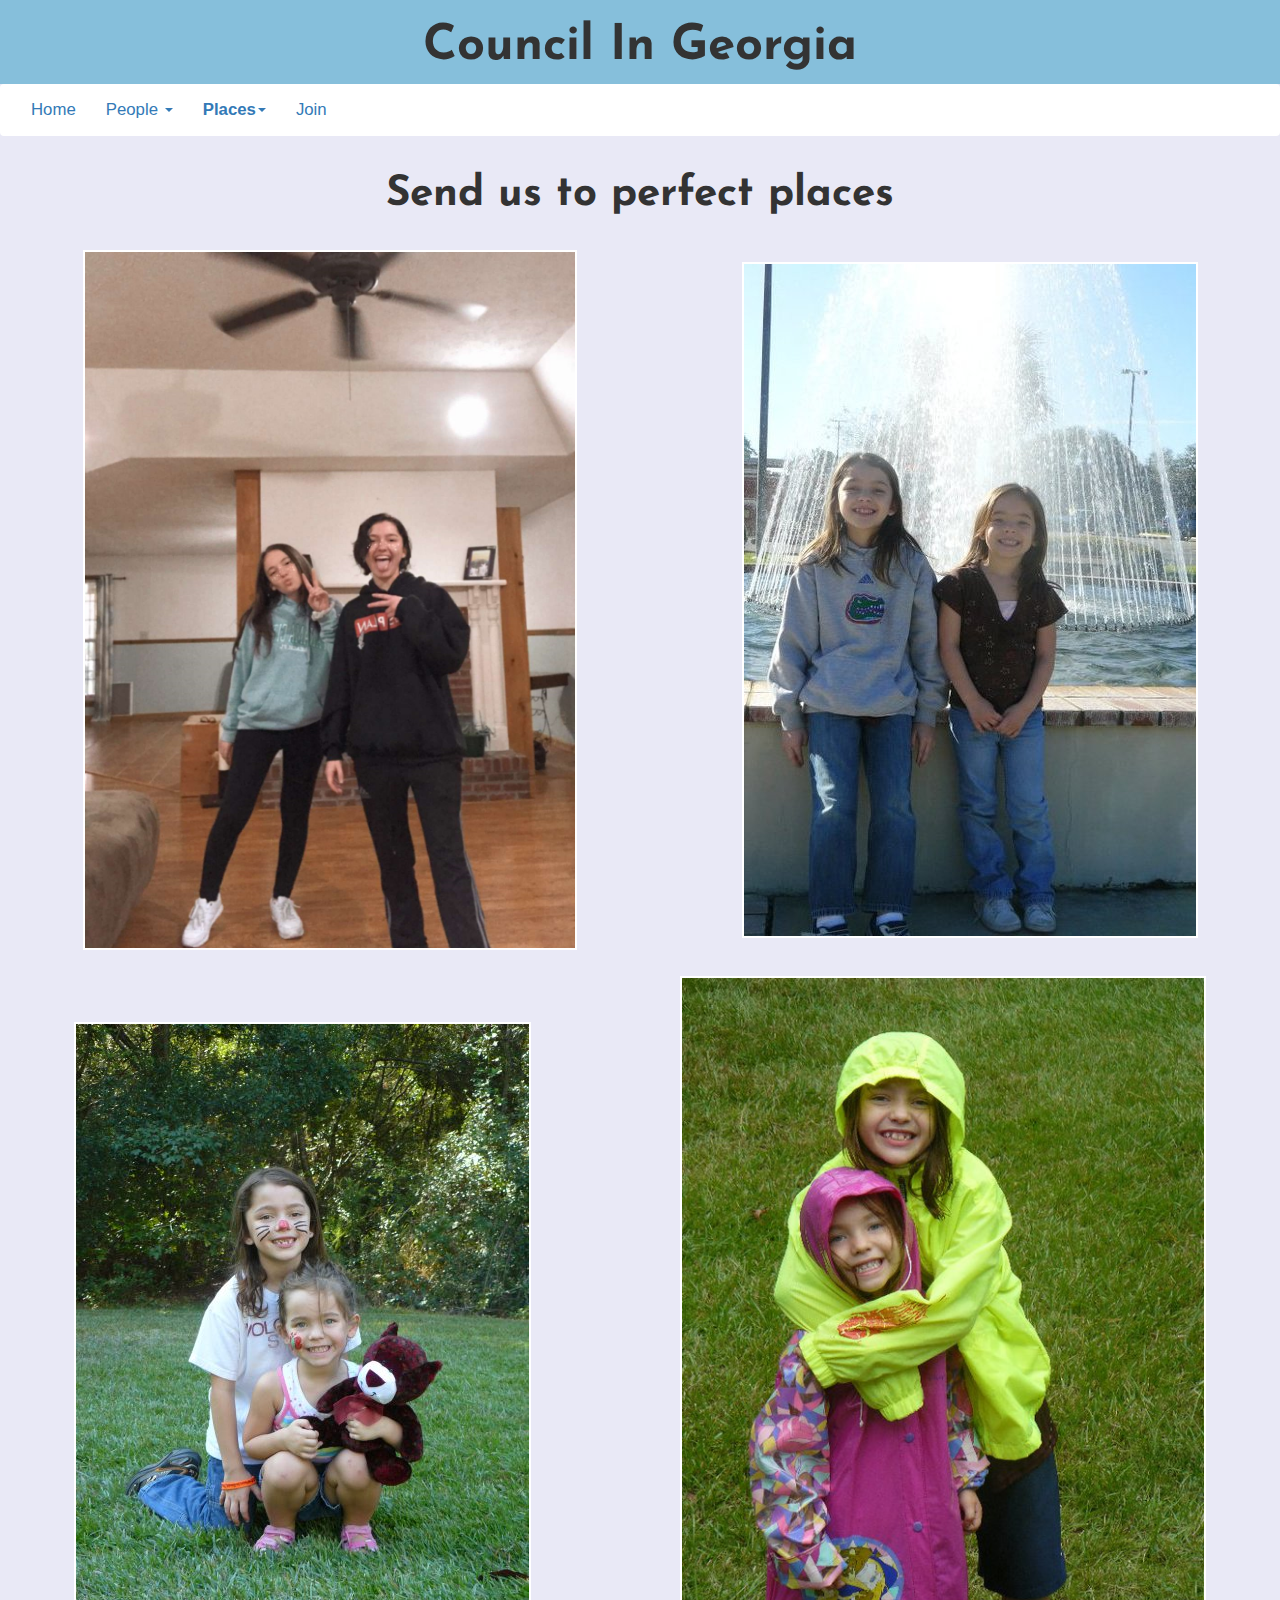
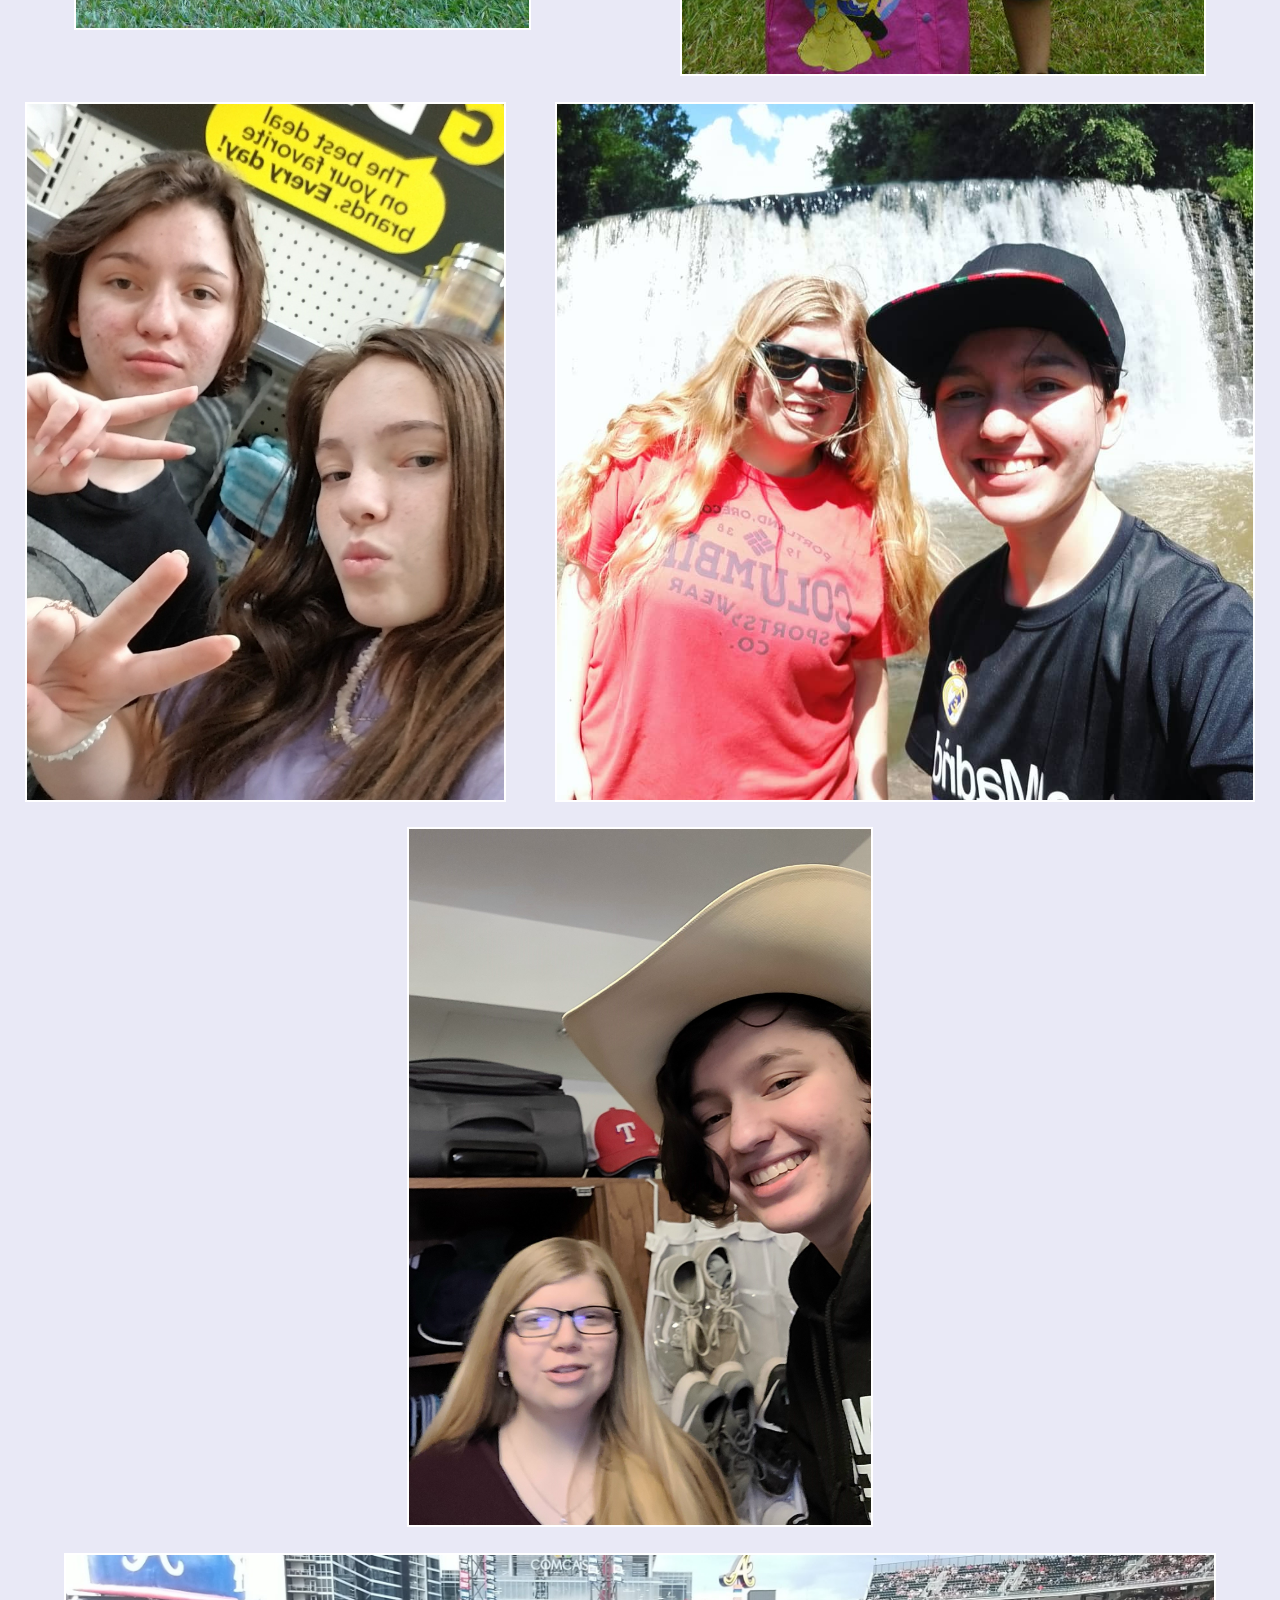
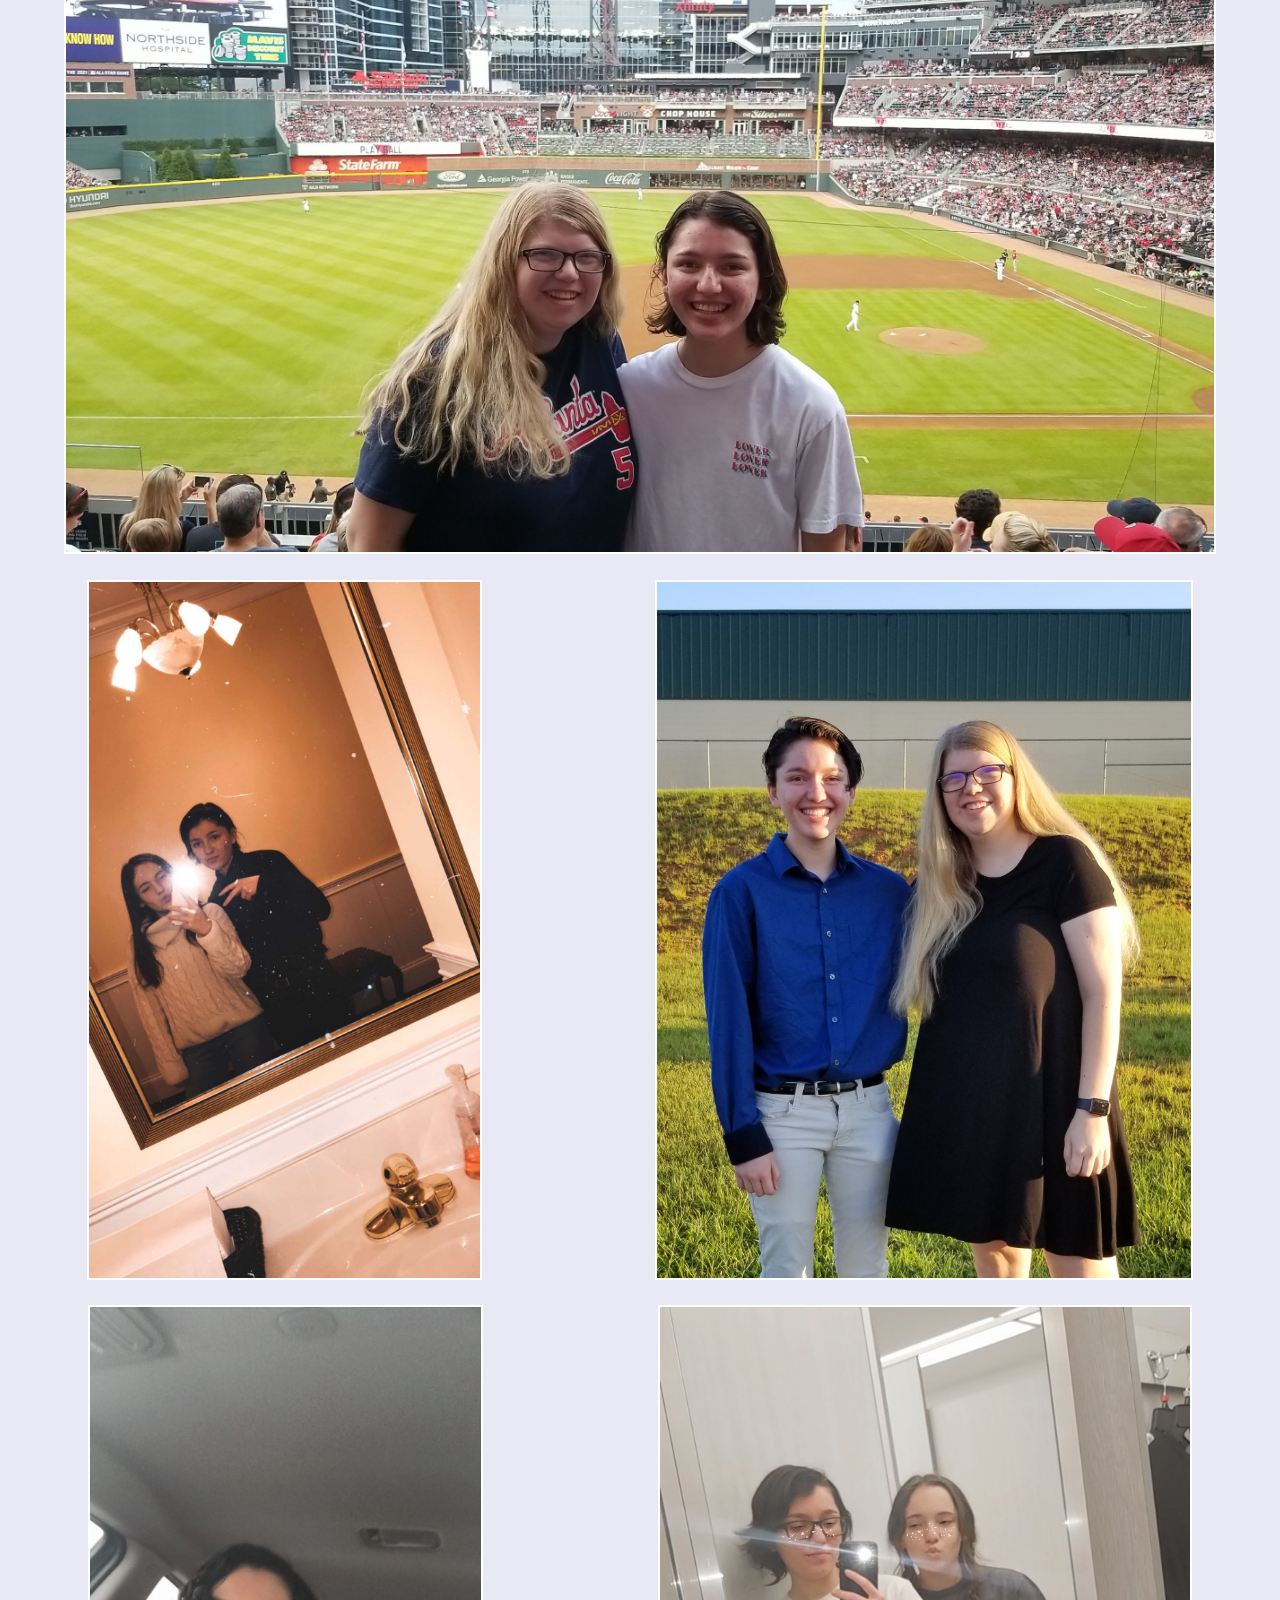
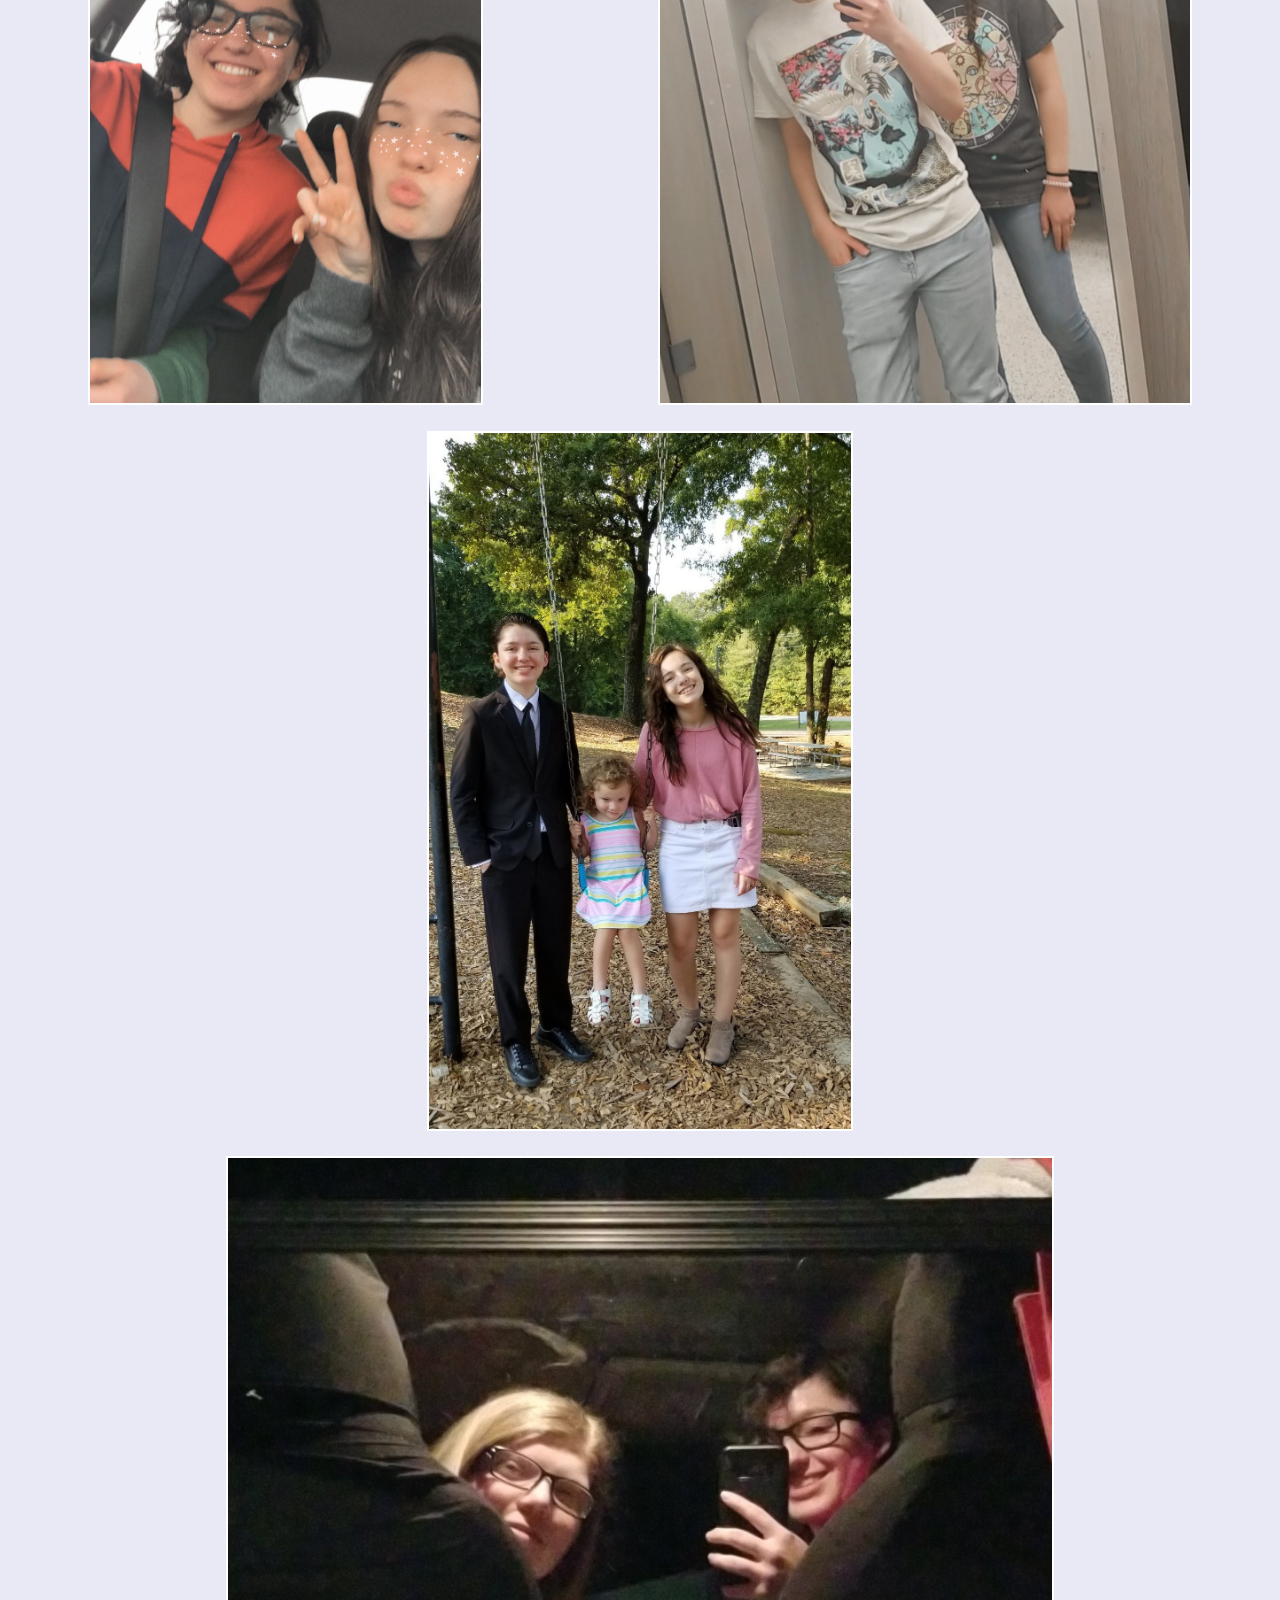
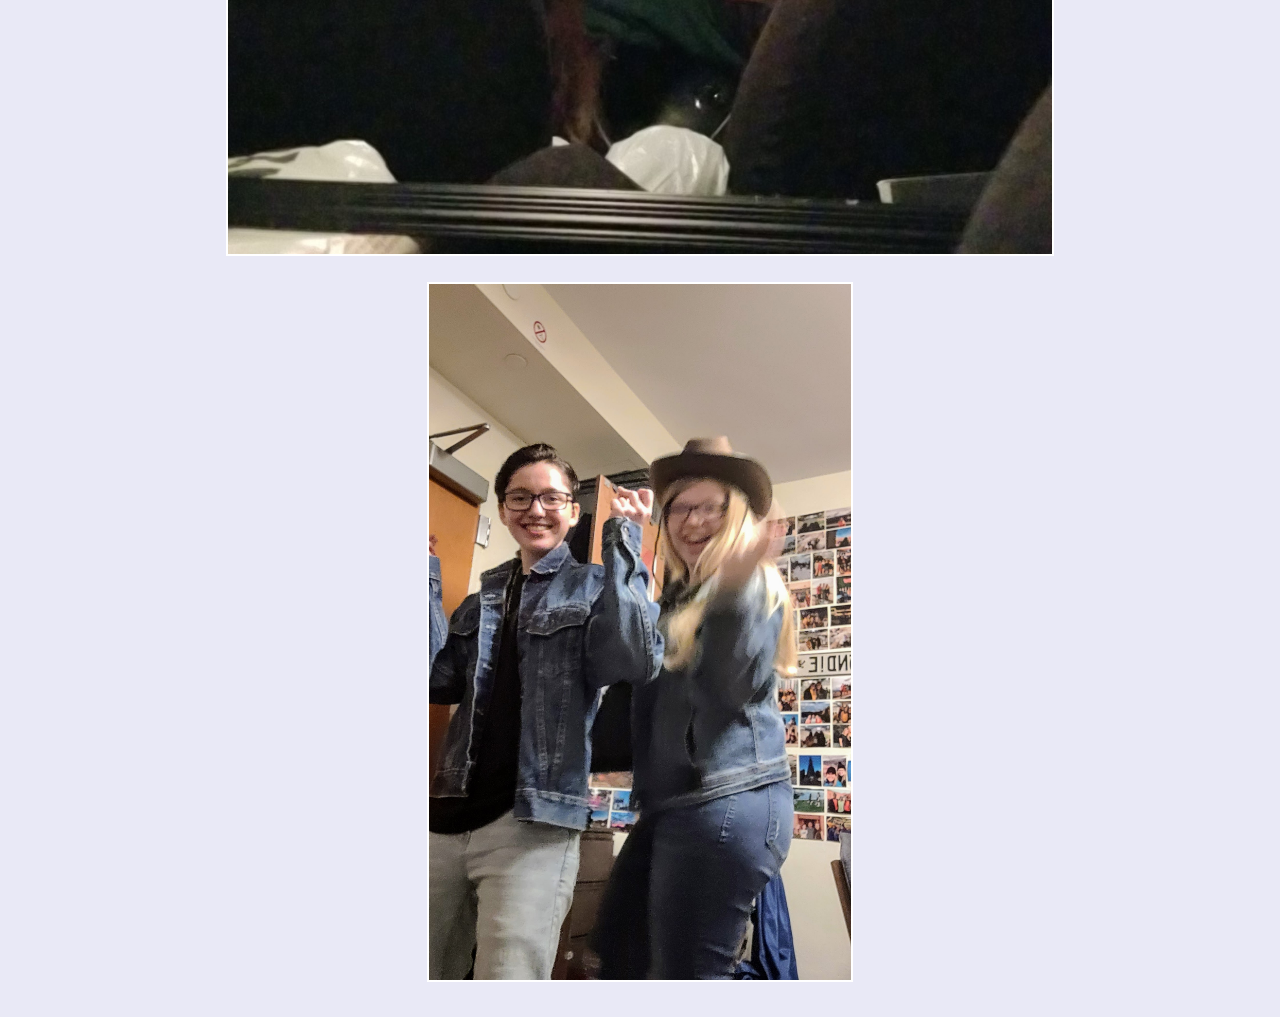
==== commit 591d1949: "margins and fonts" ====
--- a/georgia.html
+++ b/georgia.html
@@ -40,7 +40,7 @@
       </div>
     </nav>
     <content class="container">
-      <div class="text-center" id="marginFix">
+      <div class="text-center marginFix">
         <h2>Send us to perfect places</h2>
       </div>
       <div class="containerFlex">
--- a/style.css
+++ b/style.css
@@ -6,11 +6,11 @@
 header h1{ /*Mobile*/
   font-family: 'Josefin Sans', sans-serif;
   font-weight: 800;
-  font-size: 2em;
+  font-size: 2.2em;
 }
 @media screen and (min-width: 600px) { /*Desktop*/
   header h1 {
-    font-size: 3em;
+    font-size: 3.5em;
   }
 }
 content h2{ /*mobile*/
@@ -120,3 +120,19 @@
   font-style: italic;
   font-weight: 300;
 }
+.marginFix{
+  margin-top: -5vw;
+  margin-bottom: 5vw;
+}
+@media screen and (min-width: 600px) { /*Desktop*/
+  .marginFix {
+    margin-top: -2vw;
+    margin-bottom: 1.5vw;
+  }
+}
+@media screen and (min-width: 1600px) { /*Widescreen*/
+  .marginFix {
+    margin-top: 0vw;
+    margin-bottom: 1.5vw;
+  }
+}--- a/layout.css
+++ b/layout.css
@@ -47,10 +47,7 @@
     max-width: 90vw;
     margin: 1vw;
   }
-  #marginFix{
-    margin-top: -2vw;
-    margin-bottom: 1.5vw;
-  }
+
 
   form{
     width: 90vw;
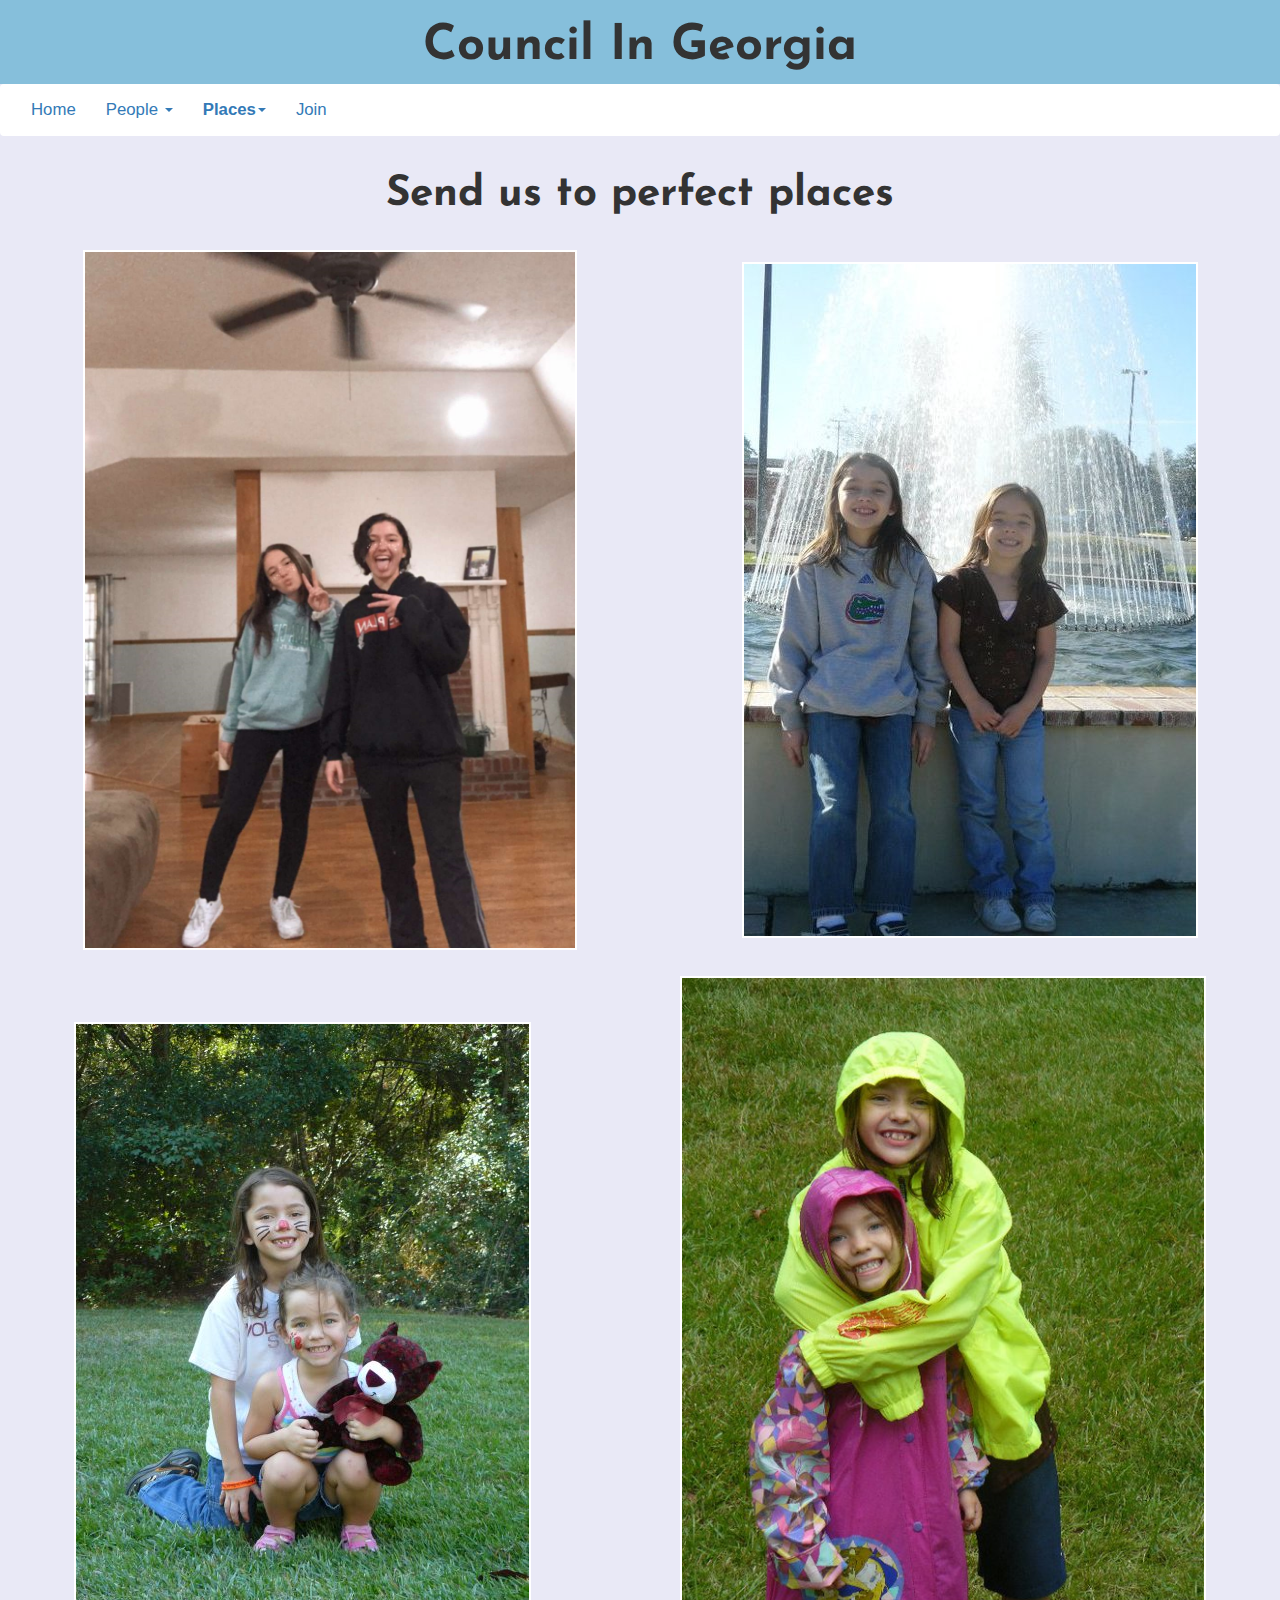
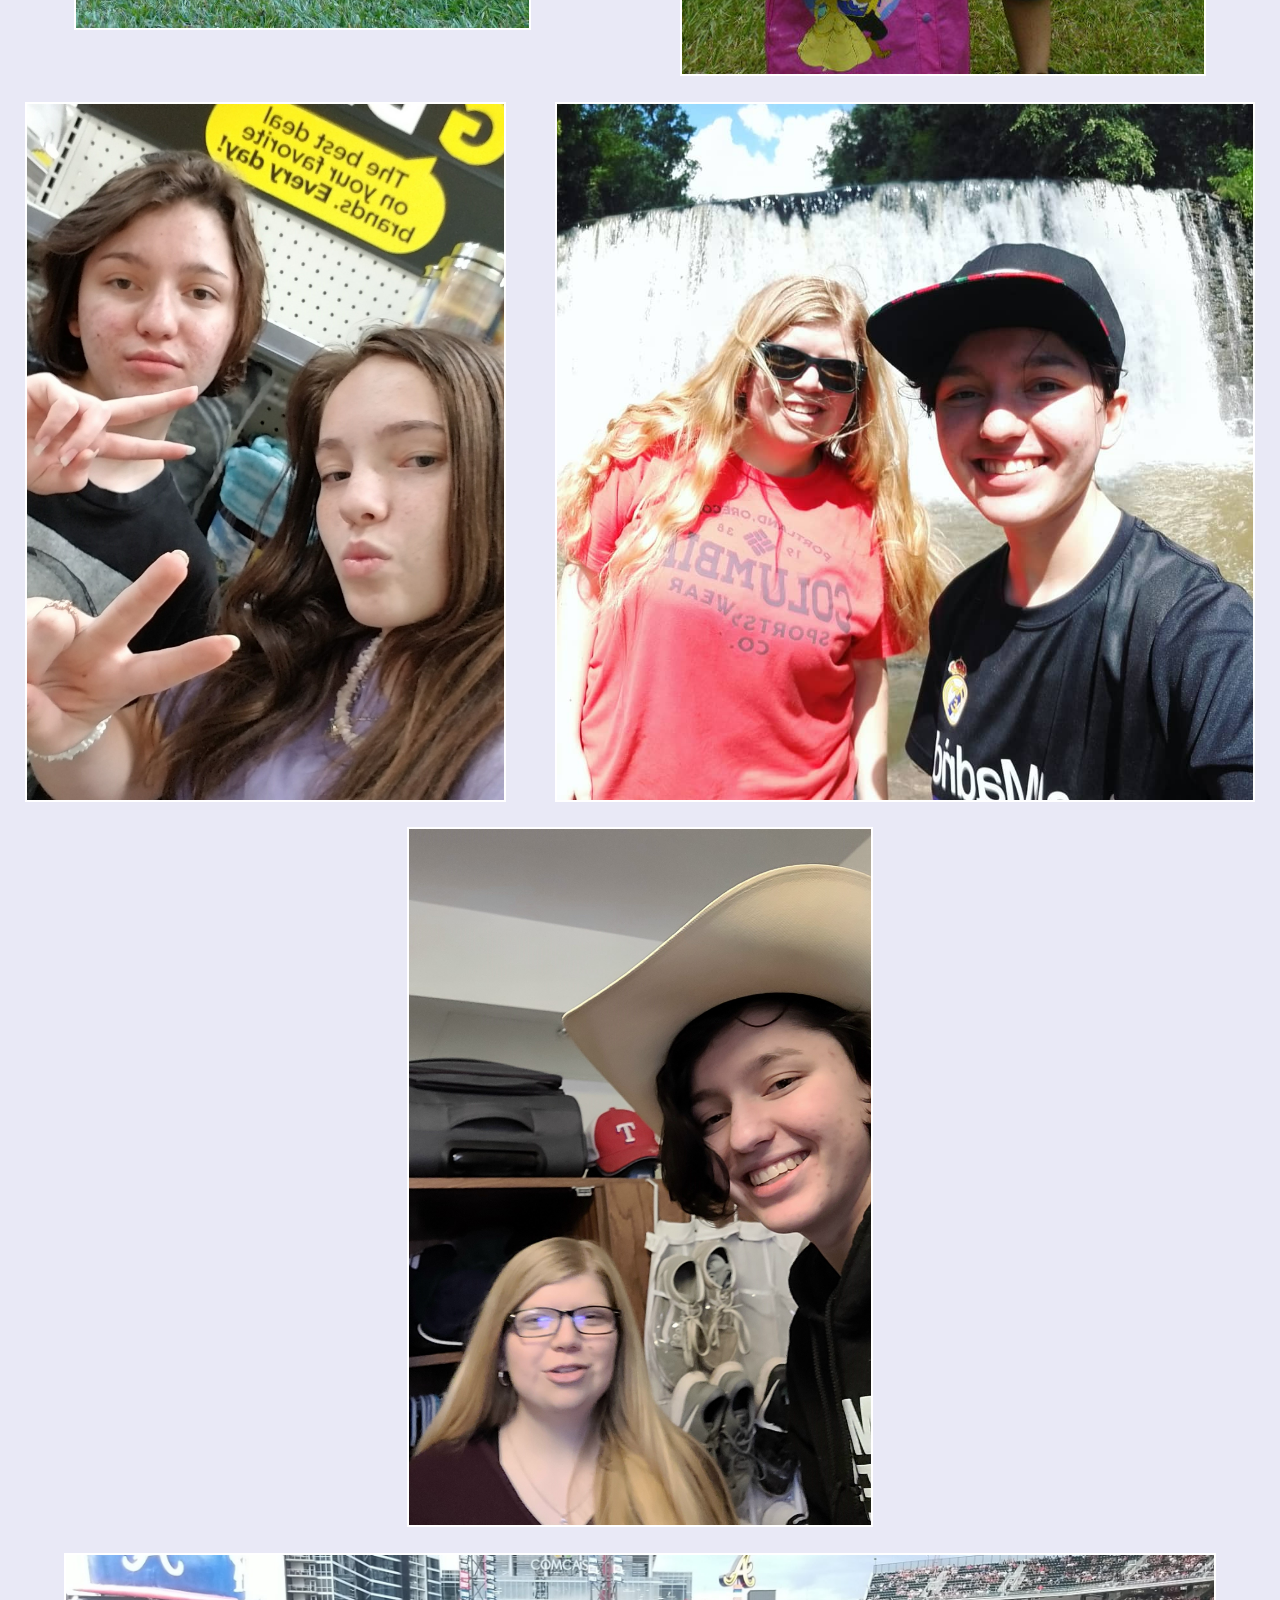
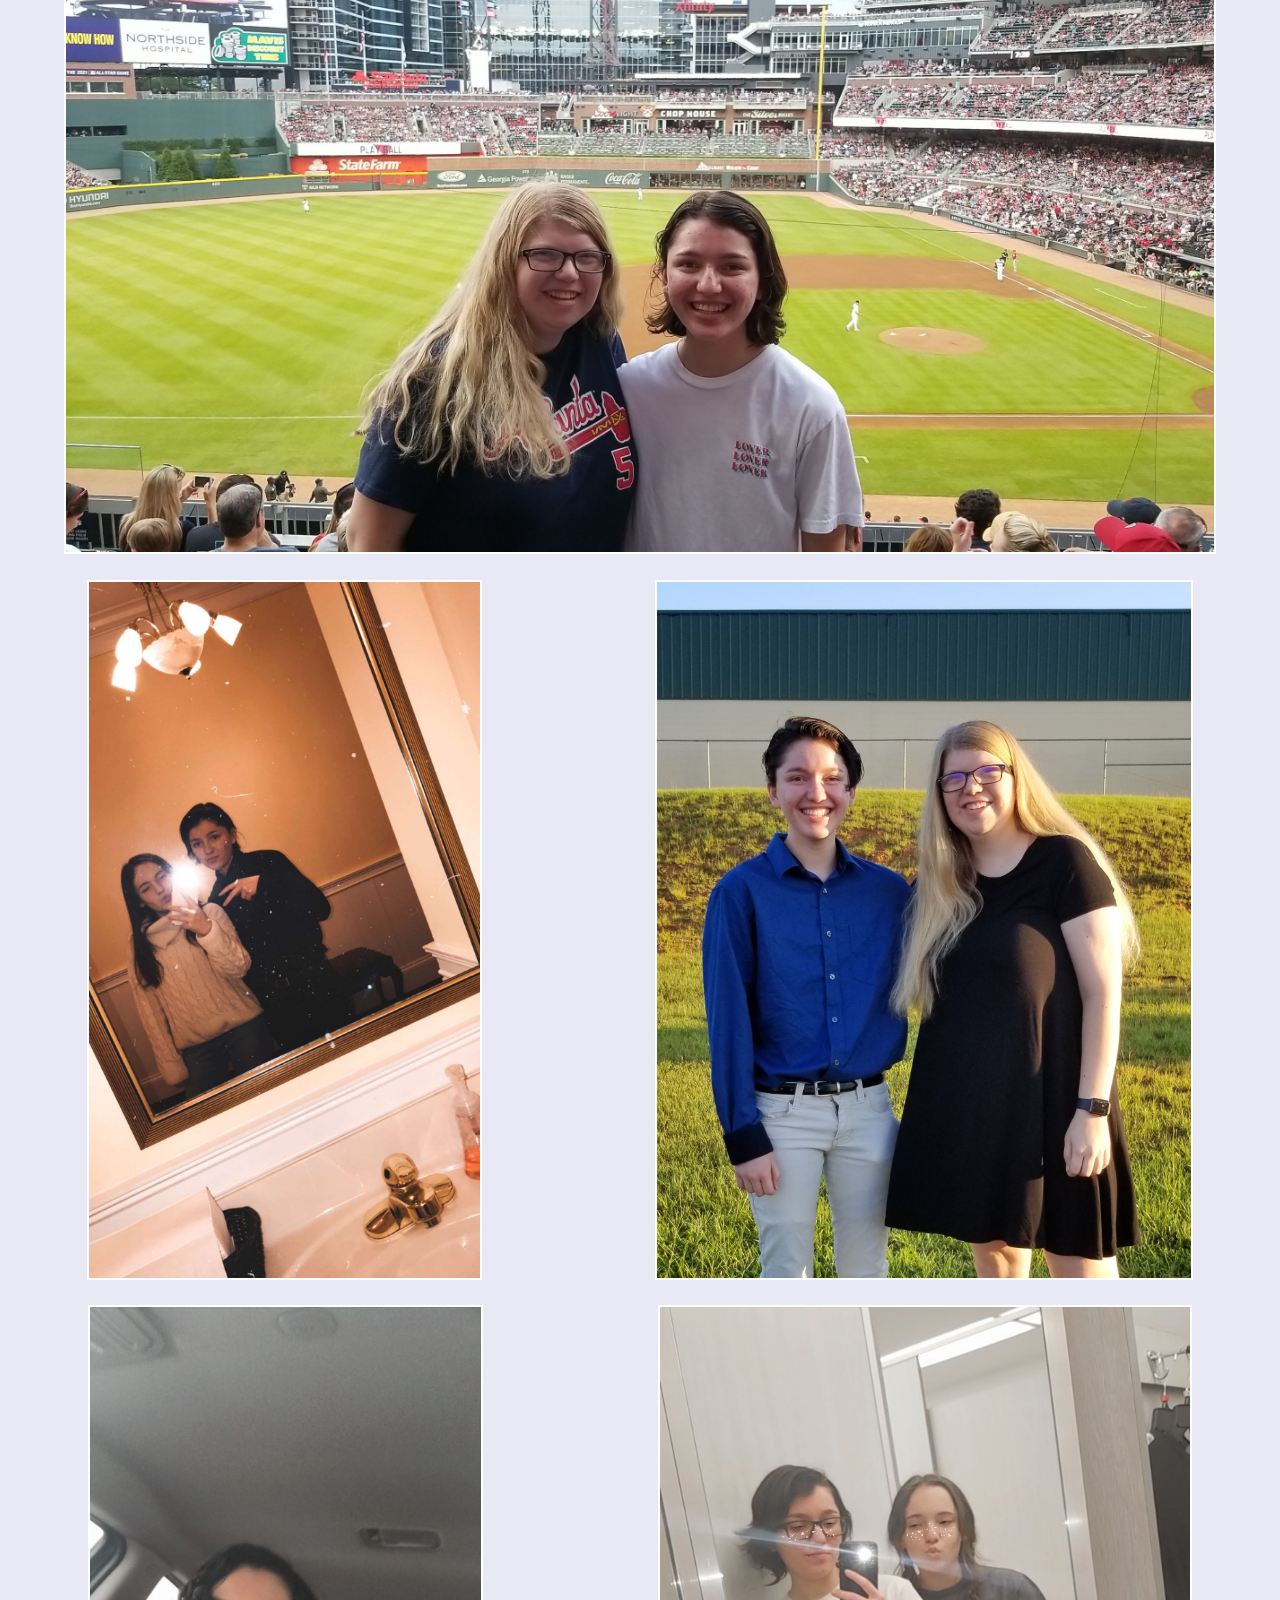
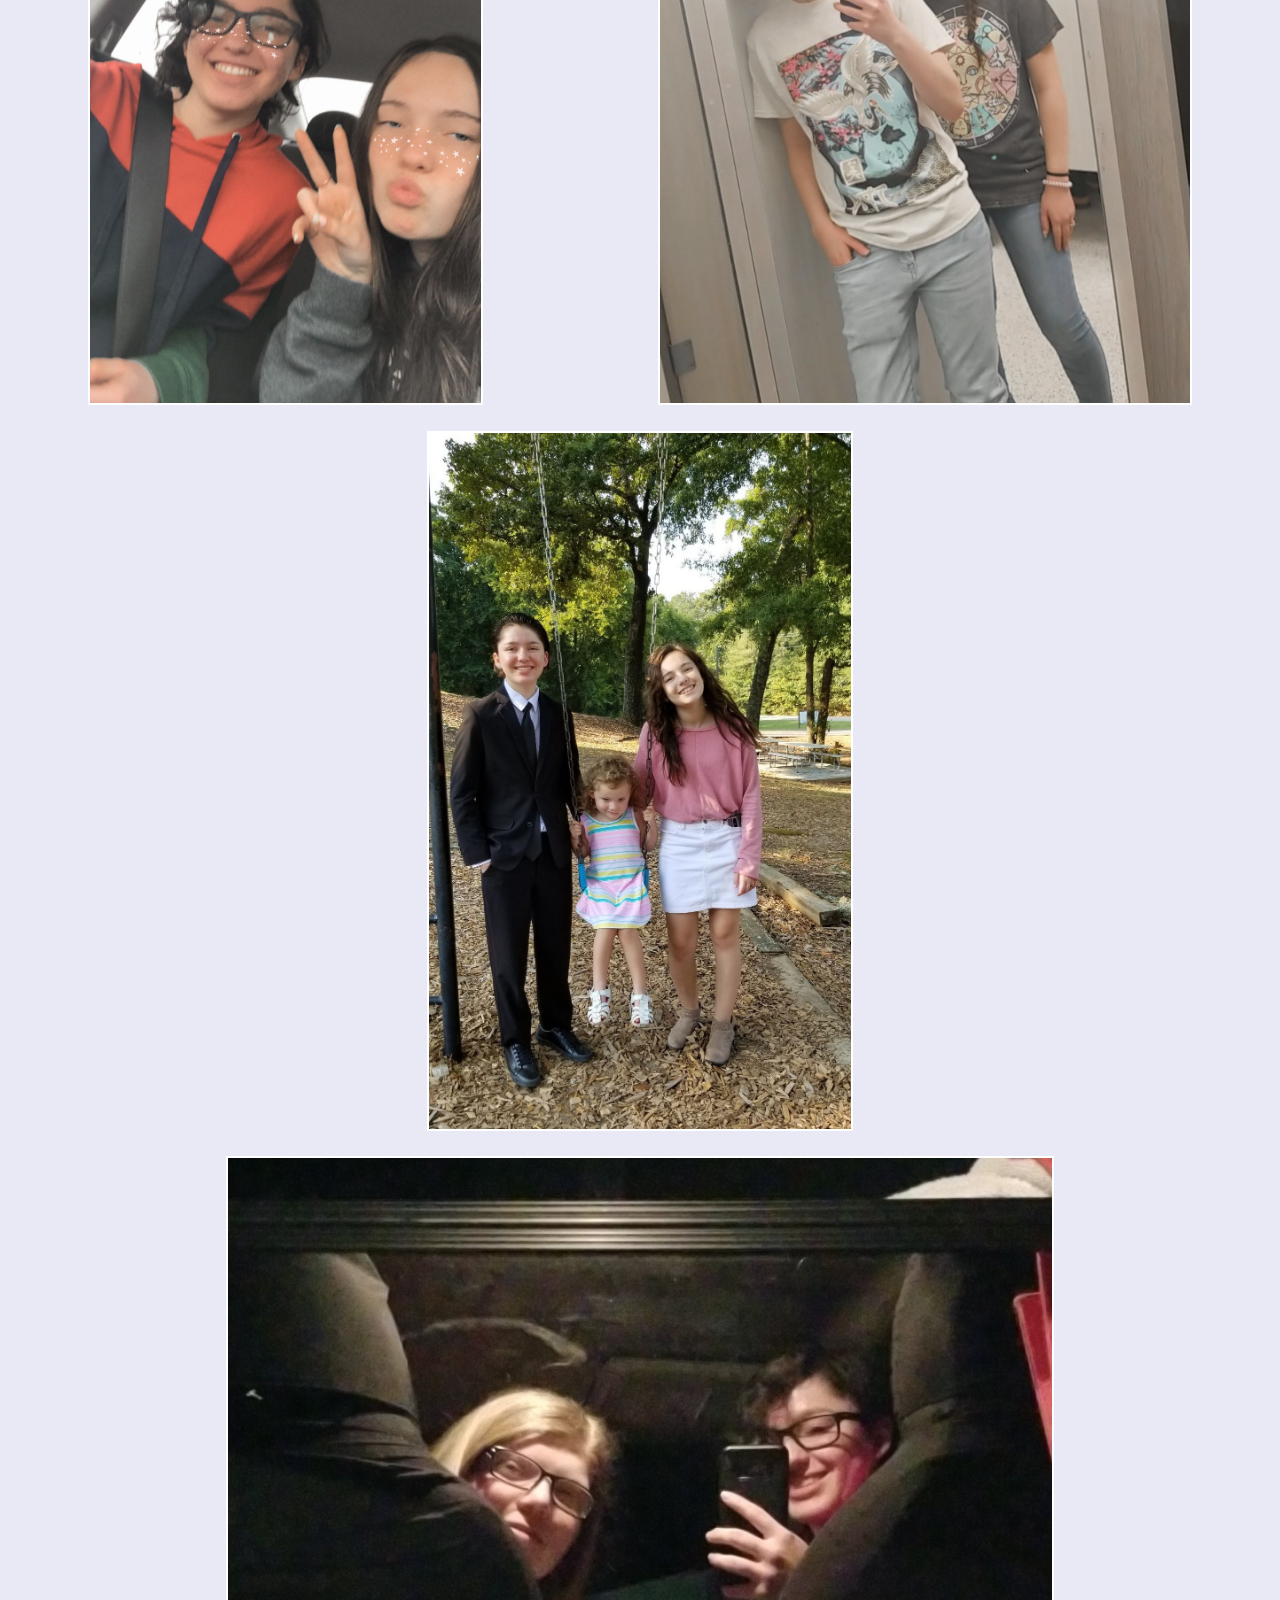
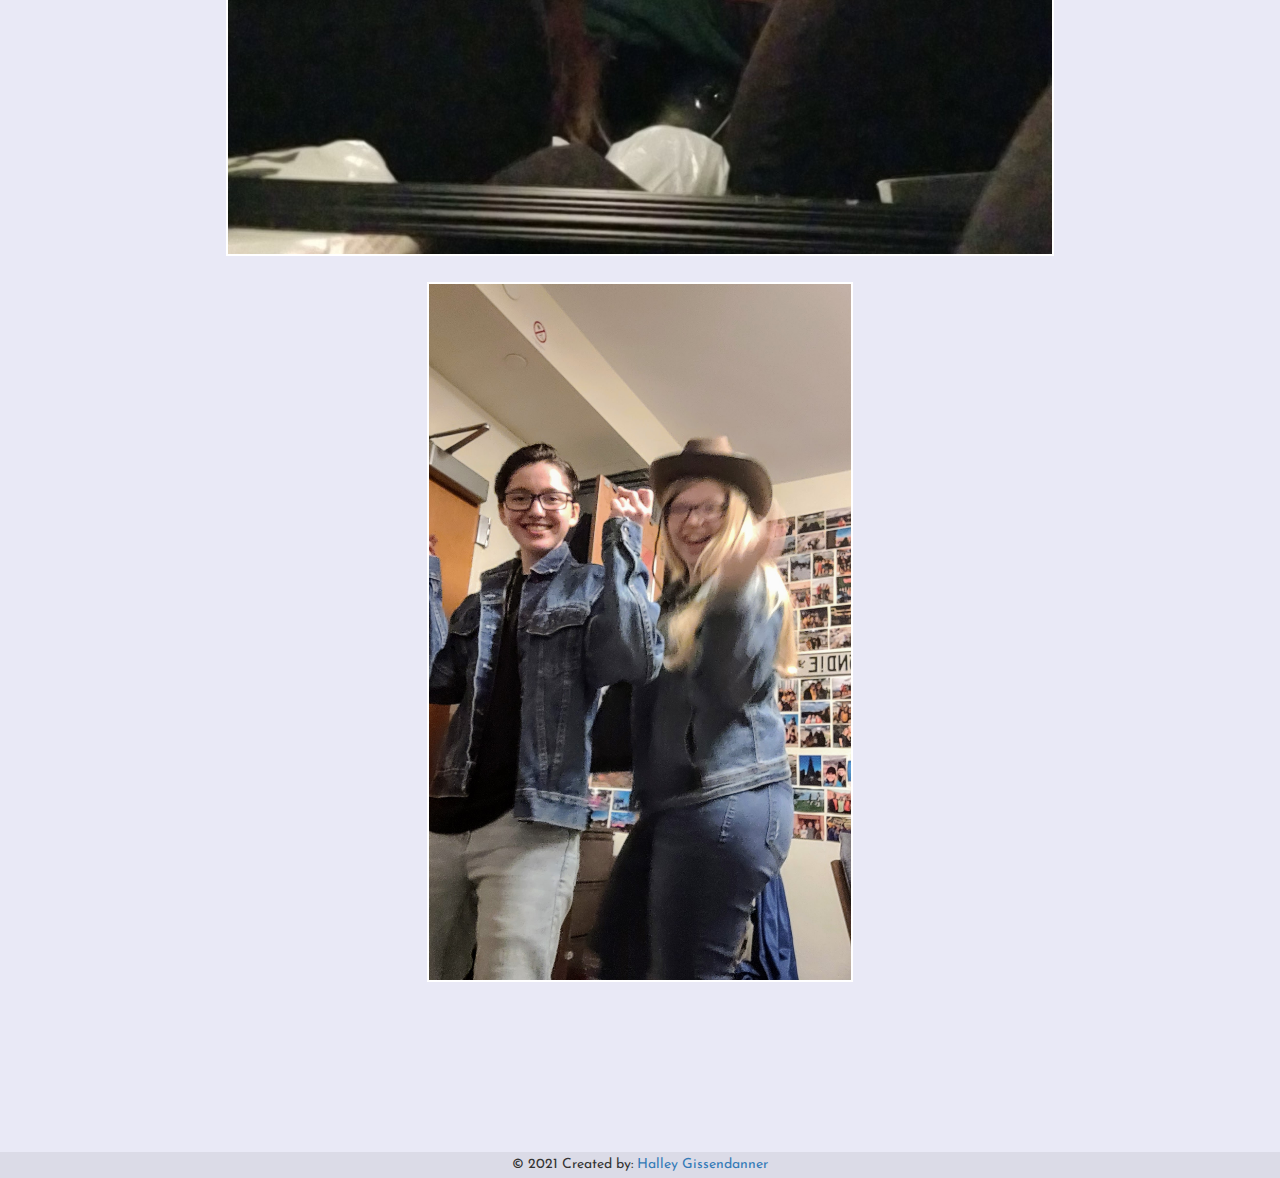
==== commit 3fd1b287: "Footer" ====
--- a/georgia.html
+++ b/georgia.html
@@ -60,9 +60,14 @@
         <img class="flexItem" src="images/georgia6.jpg" alt="Halley and Natalie taking a mirror picture in a car">
         <img class="flexItem" src="images/georgia7.jpg" alt="Halley and Natalie dancing with jean jackets and a cowboy hat">
       </div>
+    </content>
 
-    </content>
-    
+    <footer class="bg-light text-center text-lg-start">
+      <div class="text-center bg-dark">
+        © 2021 Created by:
+        <a class="text-dark" href="https://hayhayg.github.io/portfolio/">Halley Gissendanner</a>
+      </div>
+    </footer>
 
     <script src="script.js"></script>
   </body>
--- a/style.css
+++ b/style.css
@@ -135,4 +135,12 @@
     margin-top: 0vw;
     margin-bottom: 1.5vw;
   }
+}
+.bg-dark{
+  background-color: rgba(97, 97, 97, 0.102);
+}
+footer div{
+  padding: 3px;
+  font-family: 'Josefin Sans', sans-serif; 
+
 }--- a/layout.css
+++ b/layout.css
@@ -52,4 +52,8 @@
   form{
     width: 90vw;
     margin: auto;
+  }
+  footer{
+    margin-top: 15vh;
+    margin-bottom: -1vh;
   }